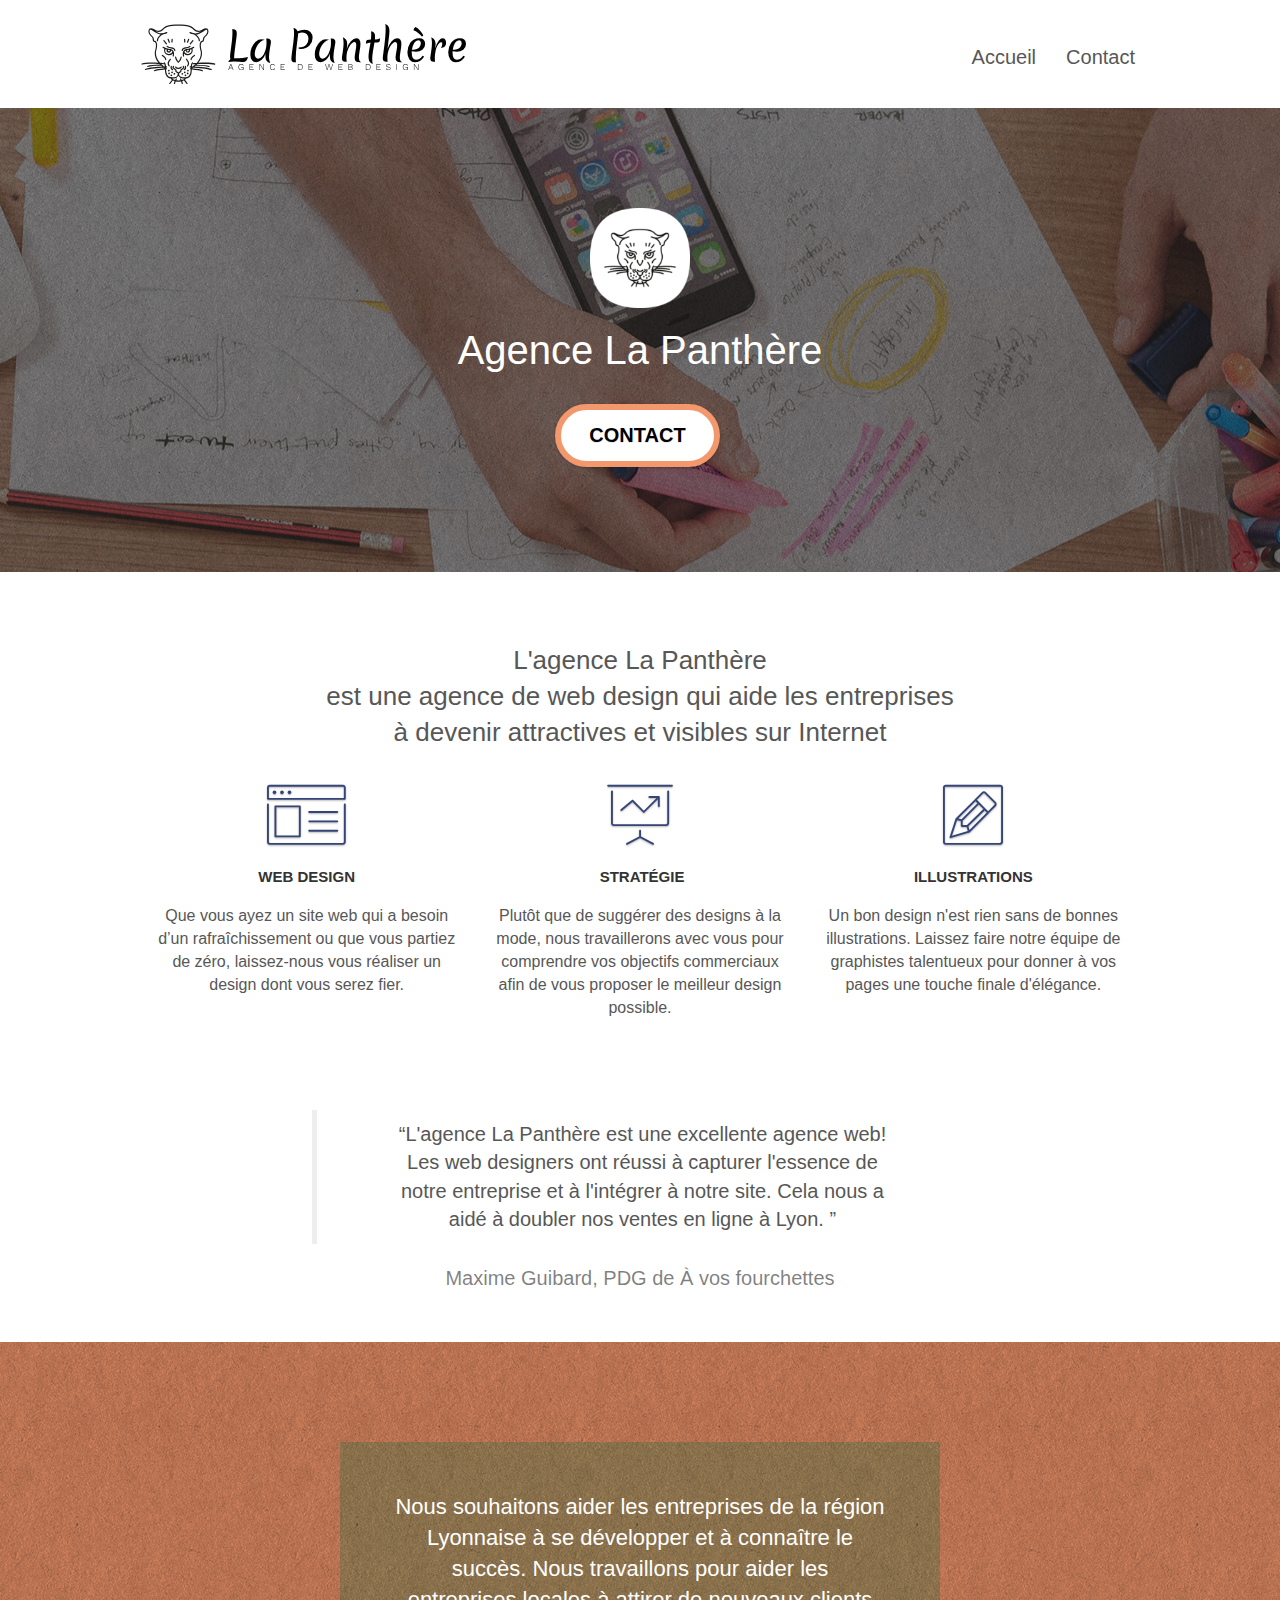
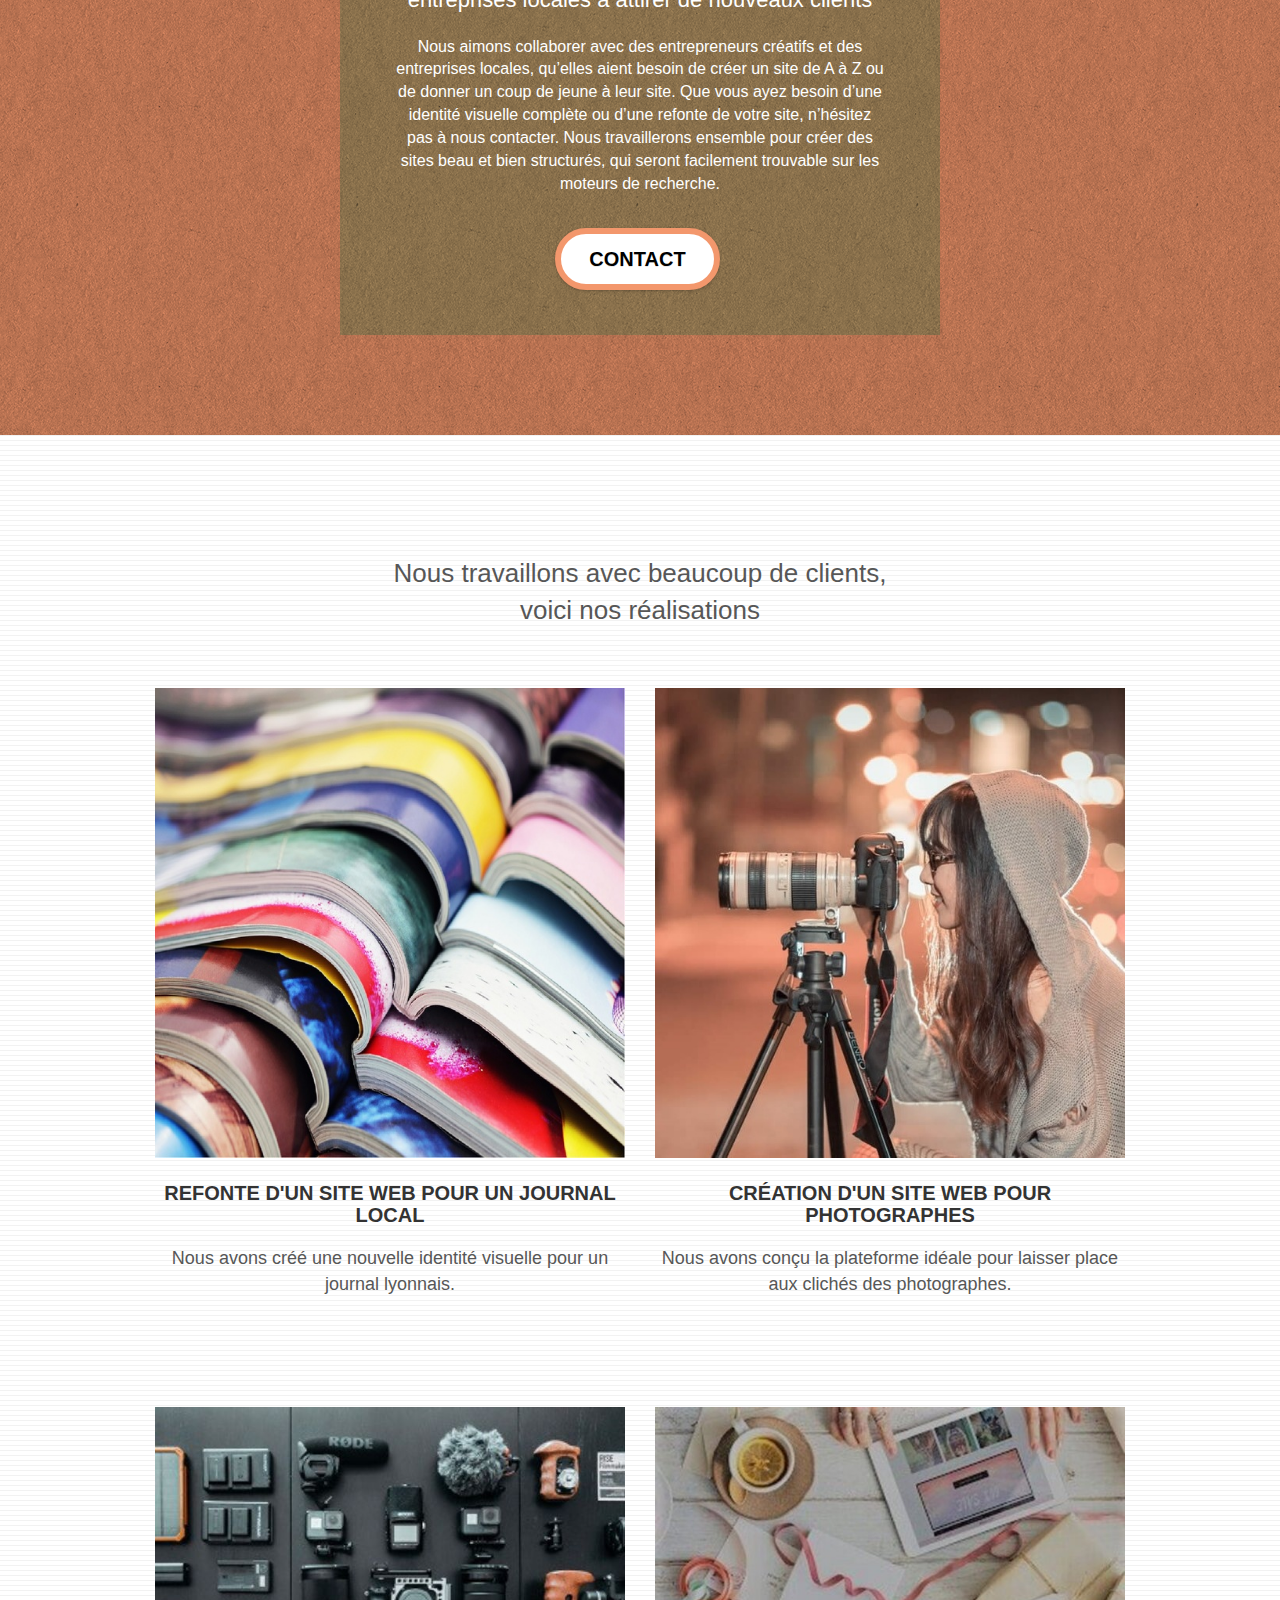
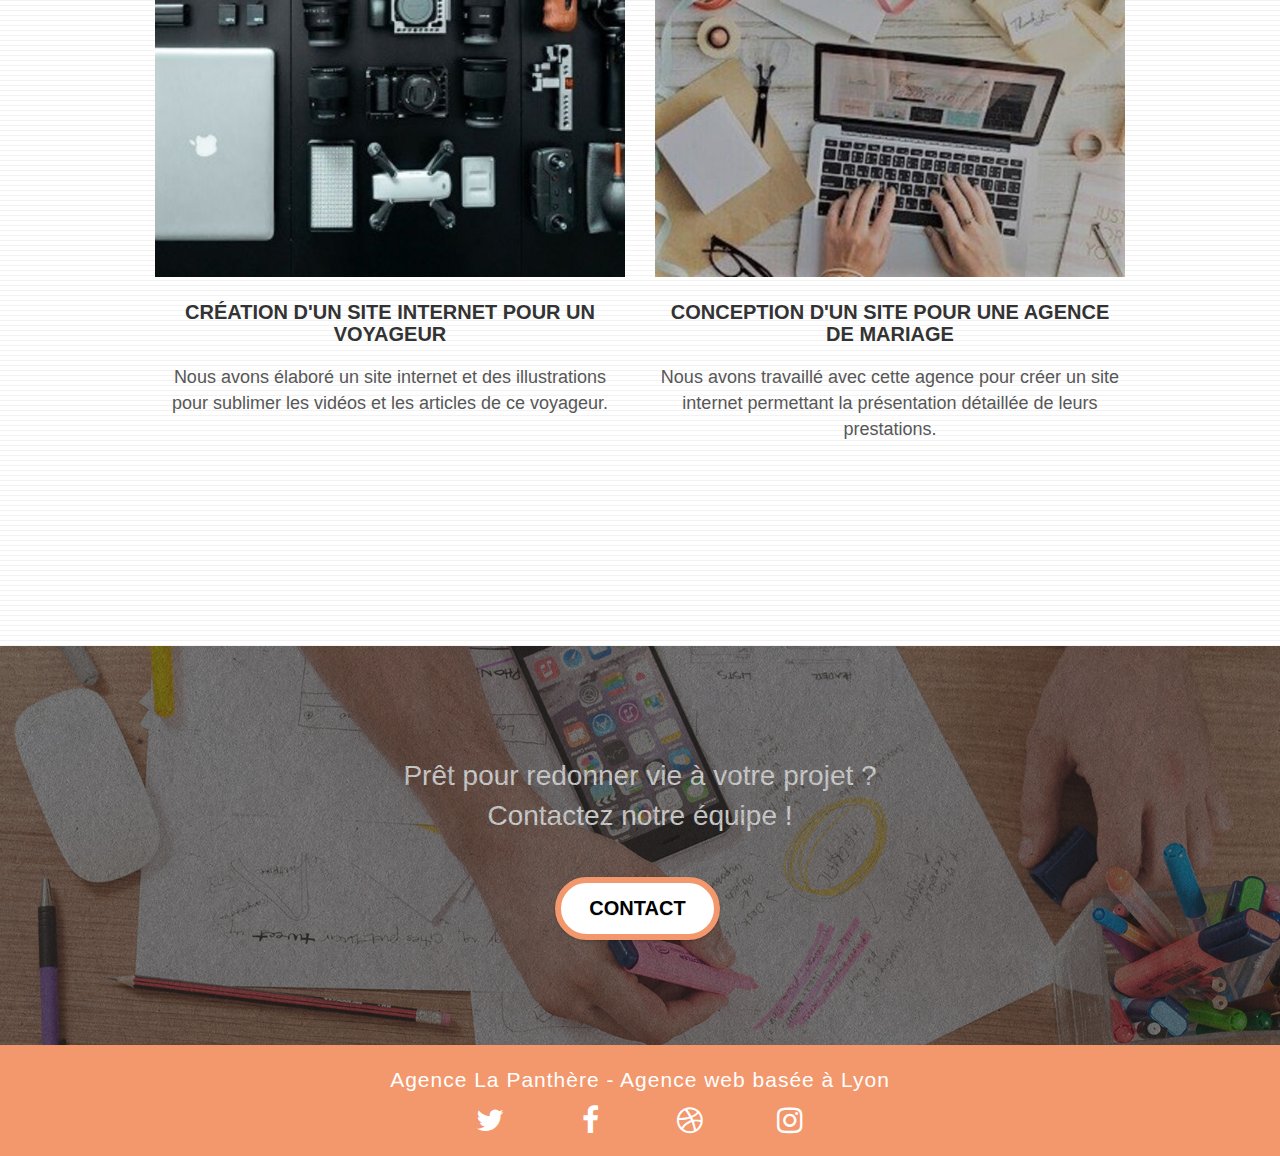
==== index.html @ 36b560c8 "ajout dimensions img" ====
<!doctype html>
<html lang="fr">
<head>
    <meta charset="utf-8">
    <meta name="keywords" content="Agence de web design, Développement web, ERP/CRM, Application, E-comerce, Référencement, Google | La Panthère">
    <meta name="description" content="L'agence La Panthère est une agence de web design qui aide les entreprises à devenir attractives et visibles sur Internet">
    <meta name="viewport" content="width=device-width, initial-scale=1.0, viewport-fit=cover">
    
	<!-- <link rel="canonical" href="https://lapanthere.fr/accueil(index)"> avec indication aux robots de follow-->

	<link rel="shortcut icon" type="image/png" href="favicon.jpg">
	<link rel="stylesheet" type="text/css" href="./css/bootstrap.css">
	<link rel="stylesheet" type="text/css" href="style.css">
	<link rel="stylesheet" type="text/css" href="./css/font-awesome.css">
	<link rel="stylesheet" type="text/css" href="./css/et-line.css">

	<!-- <script src="./js/jquery.touchSwipe.js" defer></script> -->
	<!-- <script src="./js/gmaps.js"></script> -->

	<!-- à quoi sert ce gmaps (à checker si pertinent)-->
	
	<script src="/js/jquery-v2-1-0.min.js" defer></script>
	<script src="/js/bootstrap.min.js" defer></script>
	<script src="/js/blocs.min.js" defer></script>

    <title>La Panthère</title>
<!-- Analytics -->

<!-- Analytics END --> 
</head>

<body>
<!-- Principal conteneur -->
<div class="page-container">

	<!-- bloc-0 -->
	<header class="bloc bgc-white l-bloc" id="bloc-0">
		<div class="container bloc-sm">
			<nav class="navbar row">
				<div class="navbar-header">
					<a class="navbar-brand" href="index.html">
						<img src="img/logo/agence-la-panthere-monochrome.svg" alt="logo agence web design la panthère" height="40">
					</a>
					<button id="nav-toggle" type="button" class="ui-navbar-toggle navbar-toggle" data-toggle="collapse" data-target=".navbar-1">
						<span class="sr-only">Toggle navigation</span>
						<span class="icon-bar"></span>
						<span class="icon-bar"></span>
						<span class="icon-bar"></span>
					</button>
				</div>

				<div class="collapse navbar-collapse navbar-1 special-dropdown-nav">
					<ul class="site-navigation nav navbar-nav">
						<li>
							<a href="index.html">Accueil</a>
						</li>
						<li>
							<a href="Page-contact.html">Contact</a>
						</li>
					</ul>
				</div>
			</nav>
		</div>
	</header>
	<!-- bloc-0 END -->

	<main>
		<article>
			<!-- bloc-1-presentation / SECTION 1-->
			<section class="bloc bgc-dark-slate-blue bg-banniere d-bloc bg-t-edge bloc-bg-texture texture-paper b-parallax" id="bloc-1-hero">
				<div class="container bloc-lg">
					<div class="row tight-width-whitespace">
						<div class="col-sm-12">
							<img src="img/logo/logo-140px.png" class="center-block image-resize-mode" width="100" alt="logo de l'agence web design la panthère">
							<h1 class="text-center hero-bloc-text tc-white ">
								Agence La Panthère
							</h1>
							<div class="text-center">
								<a href="Page-contact.html" class="btn btn-lg btn-clean btn-rd cta-hero btn-atomic-tangerine-variante" id="cta-hero">
								Contact</a>
							</div>
						</div>
					</div>
				</div>
			</section>
			<!-- bloc-1-presentation END -->

			<!-- bloc-2-services / SECTION 2 SERVICES -->
			<section class="bloc bgc-white l-bloc" id="bloc-2-services">
				<div class="container bloc-md">
					<div class="row">
						<div class="col-sm-12 text-center">
							<h2>L'agence <span>La Panthère</span> <br> est une agence de<span> web design</span> qui aide les entreprises <br>à devenir<span> attractives</span> et<span> visibles</span> sur Internet
							</h2>
						</div>
					</div>

					<div class="row voffset-lg med-width-whitespace">
						<div class="col-sm-4">
							<div class="text-center">
								<span class="et-icon-browser sm-shadow icon-dark-slate-blue icons icon-lg"></span>
							</div>
							<h3 class="mg-md text-center">
								Web design
							</h3>
							<p class="text-center ">
								Que vous ayez un site web qui a besoin d&rsquo;un rafraîchissement ou que vous partiez de zéro, laissez-nous vous réaliser un design dont vous serez fier.
							</p>
						</div>

						<div class="col-sm-4">
							<div class="text-center">
								<span class="et-icon-presentation sm-shadow icon-dark-slate-blue icons icon-lg"></span>
							</div>
							<h3 class="mg-md text-center">
								&nbsp;Stratégie
							</h3>
							<p class="text-center ">
								Plutôt que de suggérer des designs à la mode, nous travaillerons avec vous pour comprendre vos objectifs commerciaux afin de vous proposer le meilleur design possible.<br>
							</p>
						</div>

						<div class="col-sm-4">
							<div class="text-center">
								<span class="et-icon-edit sm-shadow icon-dark-slate-blue icons icon-lg"></span>
							</div>
							<h3 class="mg-md text-center">
								Illustrations
							</h3>
							<p class="text-center ">
								Un bon design n'est rien sans de bonnes illustrations. 
								Laissez faire notre équipe de graphistes talentueux pour donner à vos pages 
								une touche finale d'élégance.
							</p>
						</div>
					</div>
				
				<div class="row voffset-lg voffset">
					<figure class="col-xs-12 col-md-8 col-md-offset-2 text-center">
						<blockquote>
							<p>L'agence La Panthère est une excellente agence web! Les web designers ont réussi à capturer l'essence de notre entreprise et à l'intégrer à notre site. Cela nous a aidé à doubler nos ventes en ligne à Lyon.
							</p>
						</blockquote>
						<figcaption>Maxime Guibard, PDG de 
							<cite><span>à</span> vos fourchettes</cite>
						</figcaption>
					</figure>
				</div>

				</div>
			</section>
				<!-- bloc-2-services END -->

				<!-- bloc-3-what-i-do -->
			<section class="bloc tc-white bgc-atomic-tangerine bg-presentation d-bloc bloc-bg-texture texture-paper b-parallax" id="bloc-3-what-i-do">
				
					
					<div class="container bloc-lg">
						<div class="row tight-width-whitespace black-background">
							<div class="col-sm-12">
								<h2 class="mg-md text-center tc-white">
									Nous souhaitons aider les entreprises de la région Lyonnaise à se développer et à connaître le succès. 
									Nous travaillons pour aider les entreprises locales à attirer de nouveaux clients
								</h2>
								<p class="text-center white">
									Nous aimons collaborer avec des entrepreneurs créatifs et des entreprises locales, qu’elles aient besoin de créer un site de A à Z ou de donner un coup de jeune à leur site. Que vous ayez besoin d’une identité visuelle complète ou d’une refonte de votre site, n’hésitez pas à nous contacter. 
									Nous travaillerons ensemble pour créer des sites beau et bien structurés, qui seront facilement trouvable sur les moteurs de recherche.<br>
								</p>
								<div class="text-center">
									<a href="Page-contact.html" class="btn btn-lg btn-clean btn-rd cta-hero btn-atomic-tangerine-variante" id="cta-hero">
										Contact</a>
								</div>
							</div>
						</div>
					</div>


			</section>
				<!-- bloc-3-what-i-do END -->

			<!-- bloc-4-portfolio / SECTION 4 PORTFOLIO -->
			<section class="bloc bgc-white bg-lines-h2-bg bg-repeat l-bloc" id="bloc-4-portfolio">
				<!-- ajouter un titre en hidden sinon section marchera pas -->

				<div class="container bloc-lg">

					<div class="row">
						<div class="col-sm-12 text-center">
							<h2>Nous travaillons avec beaucoup de clients, <br>voici nos réalisations</h2>
						</div>
					</div>

					<div class="row med-width-whitespace portfolio-row">

						<article class="col-sm-6">
							<a href="#" data-lightbox="img/squares/square1-600.jpg" data-gallery-id="gallery-1" data-caption="Refonte d'un site web pour un journal local" data-frame="snapshot-lb">

								<picture>
									<source media="(max-width: 499px)" srcset="img/squares/square1-320.jpg">
									<source media="(max-width: 768px)" srcset="img/squares/square1-600.jpg">
									<source media="(max-width: 992px)" srcset="img/squares/square1-800.jpg">
									<img class="img-responsive portfolio-thumb" alt="image décorative-catalogues" src="img/squares/square1-600.jpg">
								</picture>
								
							</a>

							<h3 class="mg-md text-center">
								Refonte d'un site web pour un journal local
							</h3>

							<p class="text-center">
								Nous avons créé une nouvelle identité visuelle pour un journal lyonnais.
							</p>
						</article>

						<article class="col-sm-6">
							<a href="#" data-lightbox="img/squares/square2-600.jpg" data-gallery-id="gallery-1" data-caption="Création d'un site web pour photographes" data-frame="snapshot-lb">

								<picture>
									<source media="(max-width: 499px)" srcset="img/squares/square2-320.jpg">
									<source media="(max-width: 768px)" srcset="img/squares/square2-600.jpg">
									<source media="(max-width: 992px)" srcset="img/squares/square2-800.jpg">
									<img class="img-responsive portfolio-thumb" alt="image décorative-prise-photo" src="img/squares/square2-600.jpg">
								</picture>
							</a>
							<h3 class="mg-md text-center">
								Création d'un site web pour photographes
							</h3>
							<p class="text-center">
								Nous avons conçu la plateforme idéale pour laisser place aux clichés des photographes.
							</p>
						</article>
					</div>

					<div class="row med-width-whitespace portfolio-row">
						<article class="col-sm-6">
							<a href="#" data-lightbox="img/squares/square3-600.jpg" data-gallery-id="gallery-1" data-caption="Création d'un site internet pour un voyageur" data-frame="snapshot-lb">
								<picture>
									<source media="(max-width: 499px)" srcset="img/squares/square3-320.jpg">
									<source media="(max-width: 768px)" srcset="img/squares/square3-600.jpg">
									<source media="(max-width: 992px)" srcset="img/squares/square3-800.jpg">
									<img class="img-responsive portfolio-thumb" alt="image décorative-materiel photo" src="img/squares/square3-600.jpg">
								</picture>
							</a>

							<h3 class="mg-md text-center">
								Création d'un site internet pour un voyageur
							</h3>
							<p class="text-center">
								Nous avons élaboré un site internet et des illustrations pour sublimer les vidéos et les articles de ce voyageur.
							</p>
						</article>
						
						<article class="col-sm-6">
							<a href="#" data-lightbox="img/squares/square4-600.jpg" data-gallery-id="gallery-1" data-caption="Conception d'un site pour une agence de mariage" data-frame="snapshot-lb">
						
								<picture>
									<source media="(max-width: 499px)" srcset="img/squares/square4-320.jpg">
									<source media="(max-width: 768px)" srcset="img/squares/square4-600.jpg">
									<source media="(max-width: 992px)" srcset="img/squares/square4-800.jpg">
									<img class="img-responsive portfolio-thumb" alt="image décorative-laptop" src="img/squares/square4-600.jpg">
								</picture>
							</a>
							<h3 class="mg-md text-center">
								Conception d'un site pour une agence de mariage
							</h3>
							<p class="text-center">
								Nous avons travaillé avec cette agence pour créer un site internet permettant la présentation détaillée de leurs prestations.
							</p>
						</article>
					</div>

				</div>
			</section>
			<!-- bloc-4-portfolio END -->

			<!-- bloc-5-cta -->
			<section class="bloc bgc-dark-slate-blue bg-banniere d-bloc bloc-bg-texture texture-paper" id="bloc-5-cta">
				<div class="container bloc-lg">
					<div class="row">
						<h2 class="mg-md text-center tc-white">
							Prêt pour redonner vie à votre projet ?<br>
							Contactez notre équipe !
						</h2>
						<div class="col-sm-12 text-center">
							<a href="Page-contact.html" class="btn btn-atomic-tangerine-variante btn-clean btn-rd btn-lg cta-hero">Contact</a>
						</div>
					</div>
				</div>
			</section>
			<!-- bloc-5-cta END -->

			<!-- ScrollToTop Button -->
			<a class="bloc-button btn btn-d scrollToTop" onclick="scrollToTarget('1')"><span class="fa fa-chevron-up"></span></a>
			<!-- ScrollToTop Button END-->
		</article>
	</main>
	<!-- Footer - bloc-8 -->
	
	<!-- <footer class="bloc bgc-atomic-tangerine d-bloc" id="bloc-8"> -->
	<footer class="bloc bgc-atomic-tangerine d-bloc" id="bloc-8">


		<div class="container bloc-sm">
			<div class="row">
				<div class="col-sm-12">
					<p class="text-center white">
						Agence La Panthère - Agence web basée à Lyon<br>
					</p>
					<nav class="row row-no-gutters social">


						<div class="col-sm-3">
							<div class="text-center">
								<a aria-label="lien-twitter" class="social" href="#">
									<span class="fa fa-twitter icon-md"></span>
								</a>
							</div>
						</div>


						<div class="col-sm-3">
							<div class="text-center">
								<a aria-label="lien facebook" class="social" href="#">
									<span class="fa fa-facebook icon-md"></span>
								</a>
							</div>
						</div>


						<div class="col-sm-3">
							<div class="text-center">
								<a aria-label="lien-dribble" class="social" href="#">
									<span class="fa fa-dribbble icon-md"></span>
								</a>
							</div>
						</div>


						<div class="col-sm-3">
							<div class="text-center">
								<a aria-label="lien-instagram" class="social" href="#">
									<span class="fa fa-instagram icon-md"></span>
								</a>
							</div>
						</div>


					</nav>
				</div>
			</div>
		</div>
	</footer>
	<!-- Footer - bloc-8 END -->
</div>
<!-- Principal conteneur END -->
    

</body>
</html>
---- style.css ----
body {
    margin: 0;
    padding: 0;
    background: #FFF;
    overflow-x: hidden;
    -webkit-font-smoothing: antialiased;
    -moz-osx-font-smoothing: grayscale;
}

a,
button {
    transition: all .3s ease-in-out;
    outline: none!important;
}

a:hover {
    text-decoration: none;
    cursor: pointer;
    transform:scale(1.1);
    color: #F3976C !important;
}


#page-loading-blocs-notifaction {
    position: fixed;
    top: 0;
    bottom: 0;
    width: 100%;
    z-index: 100000;
    background: #FFFFFF url("img/pageload-spinner.gif") no-repeat center center;
}

.bloc {
    width: 100%;
    clear: both;
    background: 50% 50% no-repeat;
    padding: 0 50px;
    -webkit-background-size: cover;
    -moz-background-size: cover;
    -o-background-size: cover;
    background-size: cover;
    position: relative;
}

.bloc .container {
    padding-left: 0;
    padding-right: 0;
}

.bloc-lg {
    padding: 100px 50px;
}

.bloc-md {
    padding: 50px;
}

.bloc-sm {
    padding: 20px 50px;
}

.bg-center,
.bg-l-edge,
.bg-r-edge,
.bg-t-edge,
.bg-b-edge,
.bg-tl-edge,
.bg-bl-edge,
.bg-tr-edge,
.bg-br-edge,
.bg-repeat {
    -webkit-background-size: auto!important;
    -moz-background-size: auto!important;
    -o-background-size: auto!important;
    background-size: auto!important;
}

.bg-repeat {
    background: repeat;
}

.bg-t-edge {
    background: top no-repeat;
}

.bloc-bg-texture::before {
    content: "";
    background-size: 2px 2px;
    position: absolute;
    top: 0;
    bottom: 0;
    left: 0;
    right: 0;
}

.texture-paper::before {
    background: url("img/textures/texture-paper.png");
    background-size: 280px 280px;
}

.b-parallax {
    background-attachment: fixed;
}

.d-bloc {
    color: rgba(255, 255, 255, .7);
}

.d-bloc button:hover {
    color: rgba(255, 255, 255, .9);
}

.d-bloc .icon-round,
.d-bloc .icon-square,
.d-bloc .icon-rounded,
.d-bloc .icon-semi-rounded-a,
.d-bloc .icon-semi-rounded-b {
    border-color: rgba(255, 255, 255, .9);
}

.d-bloc .divider-h span {
    border-color: rgba(255, 255, 255, .2);
}

.d-bloc .a-btn,
.d-bloc .navbar a,
.d-bloc .navbar-brand,
.d-bloc a .icon-sm,
.d-bloc a .icon-md,
.d-bloc a .icon-lg,
.d-bloc a .icon-xl,
.d-bloc h1 a,
.d-bloc h2 a,
.d-bloc h3 a,
.d-bloc h4 a,
.d-bloc h5 a,
.d-bloc h6 a,
.d-bloc p a {
    color: rgba(255, 255, 255, 1);
}

.d-bloc .a-btn:hover,
.d-bloc .navbar a:hover,
.d-bloc .navbar-brand:hover,
.d-bloc a:hover .icon-sm,
.d-bloc a:hover .icon-md,
.d-bloc a:hover .icon-lg,
.d-bloc a:hover .icon-xl,
.d-bloc h1 a:hover,
.d-bloc h2 a:hover,
.d-bloc h3 a:hover,
.d-bloc h4 a:hover,
.d-bloc h5 a:hover,
.d-bloc h6 a:hover,
.d-bloc p a:hover {
    color: rgba(255, 255, 255, 1);
}

.d-bloc .navbar-toggle .icon-bar {
    background: rgba(255, 255, 255, 1);
}

.d-bloc .btn-wire,
.d-bloc .btn-wire:hover {
    color: rgba(255, 255, 255, 1);
    border-color: rgba(255, 255, 255, 1);
}

.d-bloc .panel {
    color: rgba(0, 0, 0, .5);
}

.d-bloc .panel button:hover {
    color: rgba(0, 0, 0, .7);
}

.d-bloc .panel icon {
    border-color: rgba(0, 0, 0, .7);
}

.d-bloc .panel .divider-h span {
    border-color: rgba(0, 0, 0, .1);
}

.d-bloc .panel .a-btn {
    color: rgba(0, 0, 0, .6);
}

.d-bloc .panel .a-btn:hover {
    color: rgba(0, 0, 0, 1);
}

.d-bloc .panel .btn-wire,
.d-bloc .panel .btn-wire:hover {
    color: rgba(0, 0, 0, .7);
    border-color: rgba(0, 0, 0, .3);
}

.d-bloc .panel,
.l-bloc {
    color: rgba(0, 0, 0, .5);
}

.d-bloc .panel button:hover,
.l-bloc button:hover {
    color: rgba(0, 0, 0, .7);
}

.l-bloc .icon-round,
.l-bloc .icon-square,
.l-bloc .icon-rounded,
.l-bloc .icon-semi-rounded-a,
.l-bloc .icon-semi-rounded-b {
    border-color: rgba(0, 0, 0, .7);
}

.d-bloc .panel .divider-h span,
.l-bloc .divider-h span {
    border-color: rgba(0, 0, 0, .1);
}

.d-bloc .panel .a-btn,
.l-bloc .a-btn,
.l-bloc .navbar a,
.l-bloc .navbar-brand,
.l-bloc a .icon-sm,
.l-bloc a .icon-md,
.l-bloc a .icon-lg,
.l-bloc a .icon-xl,
.l-bloc h1 a,
.l-bloc h2 a,
.l-bloc h3 a,
.l-bloc h4 a,
.l-bloc h5 a,
.l-bloc h6 a,
.l-bloc p a {
    color: rgba(0, 0, 0, 1);
}

.d-bloc .panel .a-btn:hover,
.l-bloc .a-btn:hover,
.l-bloc .navbar a:hover,
.l-bloc .navbar-brand:hover,
.l-bloc a:hover .icon-sm,
.l-bloc a:hover .icon-md,
.l-bloc a:hover .icon-lg,
.l-bloc a:hover .icon-xl,
.l-bloc h1 a:hover,
.l-bloc h2 a:hover,
.l-bloc h3 a:hover,
.l-bloc h4 a:hover,
.l-bloc h5 a:hover,
.l-bloc h6 a:hover,
.l-bloc p a:hover {
    color: rgba(0, 0, 0, 1);
}

.l-bloc .navbar-toggle .icon-bar {
    color: rgba(0, 0, 0, .6);
}

.d-bloc .panel .btn-wire,
.d-bloc .panel .btn-wire:hover,
.l-bloc .btn-wire,
.l-bloc .btn-wire:hover {
    color: rgba(0, 0, 0, .7);
    border-color: rgba(0, 0, 0, .3);
}

.voffset {
    margin-top: 30px;
}

.voffset-lg {
    margin-top: 80px;
}

.row-no-gutters {
    margin-right: 0;
    margin-left: 0;
}

.row.row-no-gutters > [class^="col-"],
.row.row-no-gutters > [class*=" col-"] {
    padding-right: 0;
    padding-left: 0;
}

#bloc-1-hero h1 {
    font-size: 40px;
}

.navbar {
    margin-bottom: 0;
    z-index: 1;
}

.navbar-brand {
    height: auto;
    padding: 3px 15px;
    font-size: 25px;
    font-weight: normal;
    font-weight: 600;
    line-height: 44px;
}

.navbar-brand img {
    max-height: 200px;
    margin: 0 5px 0 0;
    display: inline;
    height:60px;
}

.navbar-brand img[src$=svg] {
    min-width: 100px;
}

.nav-center .navbar-brand img {
    margin: 0;
}

.navbar .nav {
    padding-top: 2px;
    margin-right: -16px;
    float: right;
    z-index: 1;
}

.nav > li {
    float: left;
    margin-top: 4px;
    font-size: 16px;
}

.navbar-nav .open .dropdown-menu > li > a {
    text-align: inherit;
}

.nav > li a:hover,
.nav > li a:focus {
    background: transparent;
}

.navbar-toggle {
    margin: 10px 10px 0 0;
    border: 0px;
}

.navbar-toggle:hover {
    background: transparent!important;
}

.navbar-toggle .icon-bar {
    background-color: rgba(0, 0, 0, .5);
    width: 26px;
}

.nav-invert .navbar .nav {
    float: left;
}

.nav-invert .navbar-header,
.nav-invert .navbar-brand {
    float: right;
    position: relative;
    z-index: 2;
}

@media (min-width: 768px) {
    .site-navigation {
        position: absolute;
        top: 50%;
        right: 20px;
        transform: translate(0, -50%);
        -webkit-transform: translateY(-50%);
    }
    .nav > li .dropdown-menu a,
    .nav > li .dropdown-menu a:hover {
        color: #484848;
    }
    .nav-invert .site-navigation {
        left: 0;
        right: 0;
    }
    .nav-center {
        text-align: center;
    }
    .nav-center .navbar-header {
        width: 100%;
    }
    .nav-center .navbar-header,
    .nav-center .navbar-brand,
    .nav-center .nav > li {
        float: none;
        display: inline-block;
    }
    .nav-center .site-navigation {
        position: relative;
        width: 100%;
        right: 0;
        margin-right: 0px;
        margin-top: 20px;
    }
    .nav-center.mini-nav .navbar-toggle {
        float: none;
        margin: 10px auto 0;
    }
}

.nav > li > .dropdown a {
    background: none!important;
    display: block;
    padding: 14px 15px;
}

nav .caret {
    margin: 0 5px;
}

.dropdown-menu .dropdown-menu {
    top: -8px;
    left: 100%;
}

.dropdown-menu .dropmenu-flow-right {
    top: 100%;
    left: 0;
    margin-left: -1px;
    border-top-left-radius: 0;
    border-top-right-radius: 0;
}

.dropdown-menu .dropdown span {
    border: 4px solid black;
    border-top-color: transparent;
    border-right-color: transparent;
    border-bottom-color: transparent;
    margin: 6px -5px 0 0!important;
    float: right;
}

.mg-md {
    margin-top: 10px;
    margin-bottom: 20px;
}

.mg-lg {
    margin-top: 10px;
    margin-bottom: 40px;
}

.btn {
    margin: 0 5px 5px 0;
}

.btn.pull-right {
    margin: 0 0 5px 5px;
}

.btn-d,
.btn-d:hover,
.btn-d:focus {
    color: #FFF;
    background: rgba(0, 0, 0, .3);
}

button {
    outline: none!important;
}

.btn-rd {
    border-radius: 40px;
}

.btn-clean {
    border: 1px solid rgba(0, 0, 0, .08);
    border-bottom-color: rgba(0, 0, 0, .1);
    text-shadow: 0 1px 0 rgba(0, 0, 1, .1);
    box-shadow: 0 1px 3px rgba(0, 0, 1, .25), inset 0 1px 0 0 rgba(255, 255, 255, .15);
}

.icon-md {
    font-size: 30px!important;
}

.icon-lg {
    font-size: 60px!important;
}

.sm-shadow {
    text-shadow: 0 1px 2px rgba(0, 0, 0, .3);
}

.panel-sq,
.panel-sq .panel-heading,
.panel-sq .panel-footer {
    border-radius: 0;
}

.panel-rd {
    border-radius: 30px;
}

.panel-rd .panel-heading {
    border-radius: 29px 29px 0 0;
}

.panel-rd .panel-footer {
    border-radius: 0 0 29px 29px;
}

.form-control {
    border-color: rgba(0, 0, 0, .1);
    box-shadow: none;
}

.scrollToTop {
    width: 40px;
    height: 40px;
    position: fixed;
    bottom: 20px;
    right: 20px;
    opacity: 0;
    z-index: 500;
    transition: all .3s ease-in-out;
}

.scrollToTop span {
    margin-top: 6px;
}

.showScrollTop {
    font-size: 14px;
    opacity: 1;
}

a[data-lightbox] {
    position: relative;
    display: block;
    text-align: center;
}

a[data-lightbox]:hover::before {
    content: "+";
    font-family: "HelveticaNeue-Light", "Helvetica Neue Light", "Helvetica Neue", Helvetica, Arial;
    font-size: 32px;
    width: 50px;
    height: 50px;
    margin-left: -25px;
    border-radius: 50%;
    background: rgba(0, 0, 0, .6);
    color: #FFF;
    font-weight: 100;
    z-index: 1;
    position: absolute;
    top: 50%;
    transform: translateY(-50%);
    -webkit-transform: translateY(-50%);
}

a[data-lightbox]:hover img {
    opacity: 0.6;
    -webkit-animation-fill-mode: none;
    animation-fill-mode: none;
}

#lightbox-modal {
    display: flex;
    align-items: center;
}

#lightbox-modal .modal-dialog {
    width: 90%;
    max-width: 900px;
    margin: 0 auto 0;
}

#lightbox-modal .modal-dialog img {
    max-height: 90vh;
    margin: 0 auto;
}

.lightbox-caption {
    padding: 20px;
    color: #FFF;
    background: rgba(0, 0, 0, .5);
    position: absolute;
    left: 15px;
    right: 15px;
    bottom: 5px;
}

.close-lightbox {
    color: #FFF;
    font-size: 30px;
    position: absolute;
    top: 20px;
    right: 20px;
    z-index: 20;
    background: rgba(0, 0, 0, .5);
    border: none;
    line-height: 30px;
    padding: 0 9px 5px;
    opacity: 0.3;
}

.close-lightbox:hover,
.next-lightbox:hover,
.prev-lightbox:hover {
    opacity: 1.0;
    color: #FFF;
}

.next-lightbox,
.prev-lightbox {
    font-size: 20px;
    color: rgba(255, 255, 255, .9);
    background: rgba(0, 0, 0, .5);
    transition: all .3s ease-in-out;
    position: absolute;
    top: 45%;
    z-index: 1;
    opacity: 0.4;
}

.next-lightbox {
    padding: 6px 8px 1px 13px;
    right: 25px;
}

.prev-lightbox {
    padding: 6px 13px 1px 10px;
    left: 25px;
}

.snapshot-lb .modal-body {
    padding-bottom: 45px;
}

.snapshot-lb .lightbox-caption {
    padding: 0;
    color: rgba(0, 0, 0, .5);
    background: none;
}

h1,
h2,
h3,
h4,
h5,
h6,
p,
label,
.btn,
a {
    font-family: "helvetica";
    font-weight: 400;
    color: #575757!important;
}

.container {
    max-width: 1000px;
}

.hero-bloc-text {
    font-size: 38px;
}

.hero-bloc-text-sub {
    font-size: 36px;
}

.statement-bloc-text {
    line-height: 26px;
    font-style: italic;
    font-size: 20px;
    text-align: center;
    font-weight: lighter;
    max-width: 520px;
    margin: auto auto auto auto;
}

p {
    font-size: 16px;
}

.tight-width-whitespace {
    max-width: 600px;
    margin: auto auto auto auto;
}

.h1 {
    font-size: 20px;
    font-family: "Open Sans";
}

.cta-hero {
    margin-top: 22px;
    color: #FFFFFF!important;
    text-transform: uppercase;
    padding: 12px 28px 12px 28px;
    font-size: 20px;
    font-weight: 700;
}

.social {
    max-width: 400px;
    margin: auto auto auto auto;
}

h2 {
    font-size: 26px;
    line-height: 1.4em;
}

h3 {
    font-size: 15px;
    text-transform: uppercase;
    font-weight: 700;
    color: #333333!important;
}

.med-width-whitespace {
    max-width: 1100px;
    margin: auto auto auto auto;
    box-shadow: 0px 0px 0px #000000;
}

h1 {
    color: #333333!important;
}

h4 {
    color: #333333!important;
}

.icons {
    margin-bottom: 14px;
    margin-top: 24px;
}

.white {
    color: #FFFFFF!important;
}

.portfolio-thumb {
    margin-bottom: 24px;
}

.portfolio-row {
    margin-bottom: 44px;
    margin-top: 50px;
}

.avatar {
    box-shadow: 0px 4px 9px rgba(0, 0, 0, 0.3);
}

.black-background {
    background-color: rgba(165, 147, 99, 0.8); 
    padding: 40px 40px 40px 40px;
}

.bold-link {
    font-weight: 900;
    text-decoration: underline!important;
}

.bgc-white {
    background-color: #FFFFFF;
}

.bgc-dark-slate-blue {
    background-color: #364577;
}

.bgc-atomic-tangerine {
    background-color: #F3976C;
}

.tc-white {
    color: white!important;
}

/* BOUTON INITIAL */
.btn-atomic-tangerine {
    background: #F3976C;
    color: #FFFFFF!important;
}

.btn-atomic-tangerine:hover {
    background: #c27956!important;
    color: #FFFFFF!important;
}

/* BOUTON VARIANTE PROPOSEE - DEBUT*/
.btn-atomic-tangerine-variante {
    color: black!important;
    background:white;
    border: 6px solid #F3976C;
}

.btn-atomic-tangerine-variante:hover {
    background: #c27956!important;
    color: #FFFFFF!important;
}
/* BOUTON VARIANTE PROPOSEE - FIN */


.ltc-white {
    color: #FFFFFF!important;
}

.ltc-white:hover {
    color: #cccccc!important;
}

.ltc-atomic-tangerine {
    color: #F3976C!important;
}

.ltc-atomic-tangerine:hover {
    color: #c27956!important;
}

.icon-dark-slate-blue {
    color: #364577!important;
    border-color: #364577!important;
}

.bg-dots-bg {
    background-image: url("img/textures/dots-bg.png");
}

.bg-lines-h2-bg {
    background-image: url("img/textures/lines-h2-bg.png");
}

.bg-banniere {
    background-image: url("img/hero/hero-1600.jpg");
    
}

.bg-presentation {
    background-image: url("img/banners/banner-800.jpg");
}



@media (max-width: 1024px) {
    .bloc {
        padding-left: 20px;
        padding-right: 20px;
    }
    .bloc.full-width-bloc,
    .bloc-tile-2.full-width-bloc .container,
    .bloc-tile-3.full-width-bloc .container,
    .bloc-tile-4.full-width-bloc .container {
        padding-left: 0;
        padding-right: 0;
    }
}

@media (max-width: 992px) and (min-width: 768px) {
    .navbar .nav {
        max-width: 80%
    }
    .nav-center.navbar .nav {
        max-width: 100%
    }
}

@media only screen and (min-device-width: 768px) and (max-device-width: 1024px) and (orientation: landscape) {
    .b-parallax {
        background-attachment: scroll;
    }
}

@media only screen and (min-device-width: 1024px) and (max-device-width: 1366px) and (-webkit-min-device-pixel-ratio: 1.5) {
    .b-parallax {
        background-attachment: scroll;
    }
}

@media (max-width: 991px) {
    .container {
        width: 100%;
    }
    .b-parallax {
        background-attachment: scroll;
    }
    .page-container,
    #hero-bloc {
        overflow-x: hidden;
        position: relative;
    }
    .bloc {
        padding-left: constant(safe-area-inset-left);
        padding-right: constant(safe-area-inset-right);
    }
    .bloc-group,
    .bloc-group .bloc {
        display: block;
        width: 100%;
    }
    .bloc-fill-screen .fill-bloc-top-edge,
    .bloc-fill-screen .fill-bloc-bottom-edge {
        padding: 0 20px;
        padding-left: constant(safe-area-inset-left);
        padding-right: constant(safe-area-inset-right);
    }
}

@media (max-width: 767px) {
    .page-container {
        overflow-x: hidden;
        position: relative;
    }
    h1,
    h2,
    h3,
    h4,
    h5,
    h6,
    p,
    #disqus_thread {
        padding-left: 10px!important;
        padding-right: 10px!important;
    }
    .b-parallax {
        background-attachment: scroll;
    }
    .navbar .nav {
        padding-top: 0;
        border-top: 1px solid rgba(0, 0, 0, .2);
        float: none!important;
    }
    .navbar.row {
        margin-left: 0;
        margin-right: 0;
    }
    .site-navigation {
        position: inherit;
        transform: none;
        -webkit-transform: none;
        -ms-transform: none;
    }
    .nav > li {
        margin-top: 0;
        border-bottom: 1px solid rgba(0, 0, 0, .1);
        background: rgba(0, 0, 0, .05);
        text-align: left;
        padding-left: 15px;
        width: 100%;
    }
    .nav > li:hover {
        background: rgba(0, 0, 0, .08);
    }
    .dropdown .dropdown a .caret {
        float: none;
        margin: 5px 0 0 10px!important;
        border: 4px solid black;
        border-bottom-color: transparent;
        border-right-color: transparent;
        border-left-color: transparent;
    }
    #hero-bloc .navbar .nav {
        background: rgba(0, 0, 0, .8);
    }
    #hero-bloc .navbar .nav a {
        color: rgba(255, 255, 255, .6);
    }
    .hero {
        padding: 50px 0;
    }
    .hero-nav {
        left: -1px;
        right: -1px;
    }
    .navbar-collapse {
        padding: 0;
        overflow-x: hidden;
        -webkit-box-shadow: none;
        box-shadow: none;
    }
    .navbar-brand img {
        max-height: 40px;
        width: auto;
    }
    .nav-invert .navbar-header {
        float: none;
        width: 100%;
    }
    .nav-invert .navbar-toggle {
        float: left;
        margin-left: 10px;
    }
    .bloc {
        padding-left: 0;
        padding-right: 0;
    }
    .bloc-xxl,
    .bloc-xl,
    .bloc-lg {
        padding: 40px 0;
    }
    .bloc-sm,
    .bloc-md {
        padding-left: 0;
        padding-right: 0;
    }
    .bloc-tile-2 .container,
    .bloc-tile-3 .container,
    .bloc-tile-4 .container,
    .bloc-fill-screen .fill-bloc-top-edge,
    .bloc-fill-screen .fill-bloc-bottom-edge {
        padding-left: 0;
        padding-right: 0;
    }
    .a-block {
        padding: 0 10px;
    }
    .btn-dwn {
        display: none;
    }
    .voffset {
        margin-top: 5px;
    }
    .voffset-md {
        margin-top: 20px;
    }
    .voffset-lg {
        margin-top: 30px;
    }
    form {
        padding: 5px;
    }
    .close-lightbox {
        display: inline-block;
    }
    .blocsapp-device-iphone5 {
        background-size: 216px 425px;
        padding-top: 60px;
        width: 216px;
        height: 425px;
    }
    .blocsapp-device-iphone5 img {
        width: 180px;
        height: 320px;
    }
}

@media (max-width: 400px) {
    .bloc {
        padding-left: 6px;
        padding-right: 6px;
    }
}

@media (max-width: 767px) {
    .bloc-mob-center-text {
        text-align: center;
    }
}

/* MINE*/

figure p{
    font-size:20px !important;
}

blockquote p::before{
    content: '\201C';
}
blockquote p::after{
    content: '\201D';
}

cite {
    font-style: normal;
}
cite span{
    text-transform: capitalize;
}

i .fa-regular{
    font-weight: 400;
}
figcaption{
    font-size:20px;
}


#bloc-2-services .text-center p{
    font-size: 22px;
    padding:0 10%;
}

#bloc-2-services .text-center strong{
    font-size: 20px;
    padding:0 10%;
}

#bloc-3-what-i-do h2{
    font-size:22px;
}

#bloc-3-what-i-do p{
    font-size:16px;
}


#bloc-4-portfolio .portfolio-row h3{
    font-size: 20px;
}

#bloc-4-portfolio .portfolio-row p{
    font-size: 18px;
    padding-bottom:50px;
}

#bloc-4-portfolio .portfolio-row a:hover{
    transform:scale(1);
}


.scrollToTop span{
    color: white !important;
}

#bloc-5-cta h2{
    font-size: 28px;
}

#bloc-8 p{
    font-size: 21px;
    letter-spacing: 1px;
}

/* #bloc-6 .bg-banniere-var{
    background-image: url("img/hero/hero-1025-464.jpg");
} */

@media only screen and (min-device-width: 1024px) and (max-device-width: 1366px) and (-webkit-min-device-pixel-ratio: 1.5) {
    .bg-banniere{

        background-image: url("img/hero/hero-1600.jpg");
    }
}

/* @media (max-width: 1024px) {
    .bg-banniere{

        background-image: url("img/hero/hero-768-454.jpg");
    }
} */

@media only screen and (min-device-width: 768px) and (max-device-width: 1024px) and (orientation: landscape) {
    .bg-banniere{
        background-image: url("img/hero/hero-1025-464.jpg");
    }
}



@media (max-width: 767px) {
    .bg-banniere{
   
        background-image: url("img/hero/hero-Billboard-970.jpg");
    }
}

@media (max-width: 425px) {
    .bg-banniere{
        background-image: url("img/hero/hero-Billboard-970.jpg");
      
    }
}
@media (max-width: 375px) {
    .bg-banniere{
        background-image: url("img/hero/hero-Billboard-970.jpg");
    
    }
}
@media (max-width: 320px) {
    .bg-banniere{
        background-image: url("img/hero/hero-425-333.jpg");
      
    }
}
---- css/et-line.css ----
@font-face {
    font-family: et-line;
    src: url(../fonts/et-line.eot);
    src: url(../fonts/et-line.eot?#iefix) format('embedded-opentype'), url(../fonts/et-line.woff) format('woff'), url(../fonts/et-line.ttf) format('truetype'), url(../fonts/et-line.svg#et-line) format('svg');
    font-weight: 400;
    font-style: normal
}

.et-icon-adjustments,
.et-icon-alarmclock,
.et-icon-anchor,
.et-icon-aperture,
.et-icon-attachment,
.et-icon-bargraph,
.et-icon-basket,
.et-icon-beaker,
.et-icon-bike,
.et-icon-book-open,
.et-icon-briefcase,
.et-icon-browser,
.et-icon-calendar,
.et-icon-camera,
.et-icon-caution,
.et-icon-chat,
.et-icon-circle-compass,
.et-icon-clipboard,
.et-icon-clock,
.et-icon-cloud,
.et-icon-compass,
.et-icon-desktop,
.et-icon-dial,
.et-icon-document,
.et-icon-documents,
.et-icon-download,
.et-icon-dribbble,
.et-icon-edit,
.et-icon-envelope,
.et-icon-expand,
.et-icon-facebook,
.et-icon-flag,
.et-icon-focus,
.et-icon-gears,
.et-icon-genius,
.et-icon-gift,
.et-icon-global,
.et-icon-globe,
.et-icon-googleplus,
.et-icon-grid,
.et-icon-happy,
.et-icon-hazardous,
.et-icon-heart,
.et-icon-hotairballoon,
.et-icon-hourglass,
.et-icon-key,
.et-icon-laptop,
.et-icon-layers,
.et-icon-lifesaver,
.et-icon-lightbulb,
.et-icon-linegraph,
.et-icon-linkedin,
.et-icon-lock,
.et-icon-magnifying-glass,
.et-icon-map,
.et-icon-map-pin,
.et-icon-megaphone,
.et-icon-mic,
.et-icon-mobile,
.et-icon-newspaper,
.et-icon-notebook,
.et-icon-paintbrush,
.et-icon-paperclip,
.et-icon-pencil,
.et-icon-phone,
.et-icon-picture,
.et-icon-pictures,
.et-icon-piechart,
.et-icon-presentation,
.et-icon-pricetags,
.et-icon-printer,
.et-icon-profile-female,
.et-icon-profile-male,
.et-icon-puzzle,
.et-icon-quote,
.et-icon-recycle,
.et-icon-refresh,
.et-icon-ribbon,
.et-icon-rss,
.et-icon-sad,
.et-icon-scissors,
.et-icon-scope,
.et-icon-search,
.et-icon-shield,
.et-icon-speedometer,
.et-icon-strategy,
.et-icon-streetsign,
.et-icon-tablet,
.et-icon-target,
.et-icon-telescope,
.et-icon-toolbox,
.et-icon-tools,
.et-icon-tools-2,
.et-icon-trophy,
.et-icon-tumblr,
.et-icon-twitter,
.et-icon-upload,
.et-icon-video,
.et-icon-wallet,
.et-icon-wine {
    font-family: et-line;
    speak: none;
    font-style: normal;
    font-weight: 400;
    font-variant: normal;
    text-transform: none;
    line-height: 1;
    -webkit-font-smoothing: antialiased;
    -moz-osx-font-smoothing: grayscale;
    display: inline-block
}

.et-icon-mobile:before {
    content: "\e000"
}

.et-icon-laptop:before {
    content: "\e001"
}

.et-icon-desktop:before {
    content: "\e002"
}

.et-icon-tablet:before {
    content: "\e003"
}

.et-icon-phone:before {
    content: "\e004"
}

.et-icon-document:before {
    content: "\e005"
}

.et-icon-documents:before {
    content: "\e006"
}

.et-icon-search:before {
    content: "\e007"
}

.et-icon-clipboard:before {
    content: "\e008"
}

.et-icon-newspaper:before {
    content: "\e009"
}

.et-icon-notebook:before {
    content: "\e00a"
}

.et-icon-book-open:before {
    content: "\e00b"
}

.et-icon-browser:before {
    content: "\e00c"
}

.et-icon-calendar:before {
    content: "\e00d"
}

.et-icon-presentation:before {
    content: "\e00e"
}

.et-icon-picture:before {
    content: "\e00f"
}

.et-icon-pictures:before {
    content: "\e010"
}

.et-icon-video:before {
    content: "\e011"
}

.et-icon-camera:before {
    content: "\e012"
}

.et-icon-printer:before {
    content: "\e013"
}

.et-icon-toolbox:before {
    content: "\e014"
}

.et-icon-briefcase:before {
    content: "\e015"
}

.et-icon-wallet:before {
    content: "\e016"
}

.et-icon-gift:before {
    content: "\e017"
}

.et-icon-bargraph:before {
    content: "\e018"
}

.et-icon-grid:before {
    content: "\e019"
}

.et-icon-expand:before {
    content: "\e01a"
}

.et-icon-focus:before {
    content: "\e01b"
}

.et-icon-edit:before {
    content: "\e01c"
}

.et-icon-adjustments:before {
    content: "\e01d"
}

.et-icon-ribbon:before {
    content: "\e01e"
}

.et-icon-hourglass:before {
    content: "\e01f"
}

.et-icon-lock:before {
    content: "\e020"
}

.et-icon-megaphone:before {
    content: "\e021"
}

.et-icon-shield:before {
    content: "\e022"
}

.et-icon-trophy:before {
    content: "\e023"
}

.et-icon-flag:before {
    content: "\e024"
}

.et-icon-map:before {
    content: "\e025"
}

.et-icon-puzzle:before {
    content: "\e026"
}

.et-icon-basket:before {
    content: "\e027"
}

.et-icon-envelope:before {
    content: "\e028"
}

.et-icon-streetsign:before {
    content: "\e029"
}

.et-icon-telescope:before {
    content: "\e02a"
}

.et-icon-gears:before {
    content: "\e02b"
}

.et-icon-key:before {
    content: "\e02c"
}

.et-icon-paperclip:before {
    content: "\e02d"
}

.et-icon-attachment:before {
    content: "\e02e"
}

.et-icon-pricetags:before {
    content: "\e02f"
}

.et-icon-lightbulb:before {
    content: "\e030"
}

.et-icon-layers:before {
    content: "\e031"
}

.et-icon-pencil:before {
    content: "\e032"
}

.et-icon-tools:before {
    content: "\e033"
}

.et-icon-tools-2:before {
    content: "\e034"
}

.et-icon-scissors:before {
    content: "\e035"
}

.et-icon-paintbrush:before {
    content: "\e036"
}

.et-icon-magnifying-glass:before {
    content: "\e037"
}

.et-icon-circle-compass:before {
    content: "\e038"
}

.et-icon-linegraph:before {
    content: "\e039"
}

.et-icon-mic:before {
    content: "\e03a"
}

.et-icon-strategy:before {
    content: "\e03b"
}

.et-icon-beaker:before {
    content: "\e03c"
}

.et-icon-caution:before {
    content: "\e03d"
}

.et-icon-recycle:before {
    content: "\e03e"
}

.et-icon-anchor:before {
    content: "\e03f"
}

.et-icon-profile-male:before {
    content: "\e040"
}

.et-icon-profile-female:before {
    content: "\e041"
}

.et-icon-bike:before {
    content: "\e042"
}

.et-icon-wine:before {
    content: "\e043"
}

.et-icon-hotairballoon:before {
    content: "\e044"
}

.et-icon-globe:before {
    content: "\e045"
}

.et-icon-genius:before {
    content: "\e046"
}

.et-icon-map-pin:before {
    content: "\e047"
}

.et-icon-dial:before {
    content: "\e048"
}

.et-icon-chat:before {
    content: "\e049"
}

.et-icon-heart:before {
    content: "\e04a"
}

.et-icon-cloud:before {
    content: "\e04b"
}

.et-icon-upload:before {
    content: "\e04c"
}

.et-icon-download:before {
    content: "\e04d"
}

.et-icon-target:before {
    content: "\e04e"
}

.et-icon-hazardous:before {
    content: "\e04f"
}

.et-icon-piechart:before {
    content: "\e050"
}

.et-icon-speedometer:before {
    content: "\e051"
}

.et-icon-global:before {
    content: "\e052"
}

.et-icon-compass:before {
    content: "\e053"
}

.et-icon-lifesaver:before {
    content: "\e054"
}

.et-icon-clock:before {
    content: "\e055"
}

.et-icon-aperture:before {
    content: "\e056"
}

.et-icon-quote:before {
    content: "\e057"
}

.et-icon-scope:before {
    content: "\e058"
}

.et-icon-alarmclock:before {
    content: "\e059"
}

.et-icon-refresh:before {
    content: "\e05a"
}

.et-icon-happy:before {
    content: "\e05b"
}

.et-icon-sad:before {
    content: "\e05c"
}

.et-icon-facebook:before {
    content: "\e05d"
}

.et-icon-twitter:before {
    content: "\e05e"
}

.et-icon-googleplus:before {
    content: "\e05f"
}

.et-icon-rss:before {
    content: "\e060"
}

.et-icon-tumblr:before {
    content: "\e061"
}

.et-icon-linkedin:before {
    content: "\e062"
}

.et-icon-dribbble:before {
    content: "\e063"
}
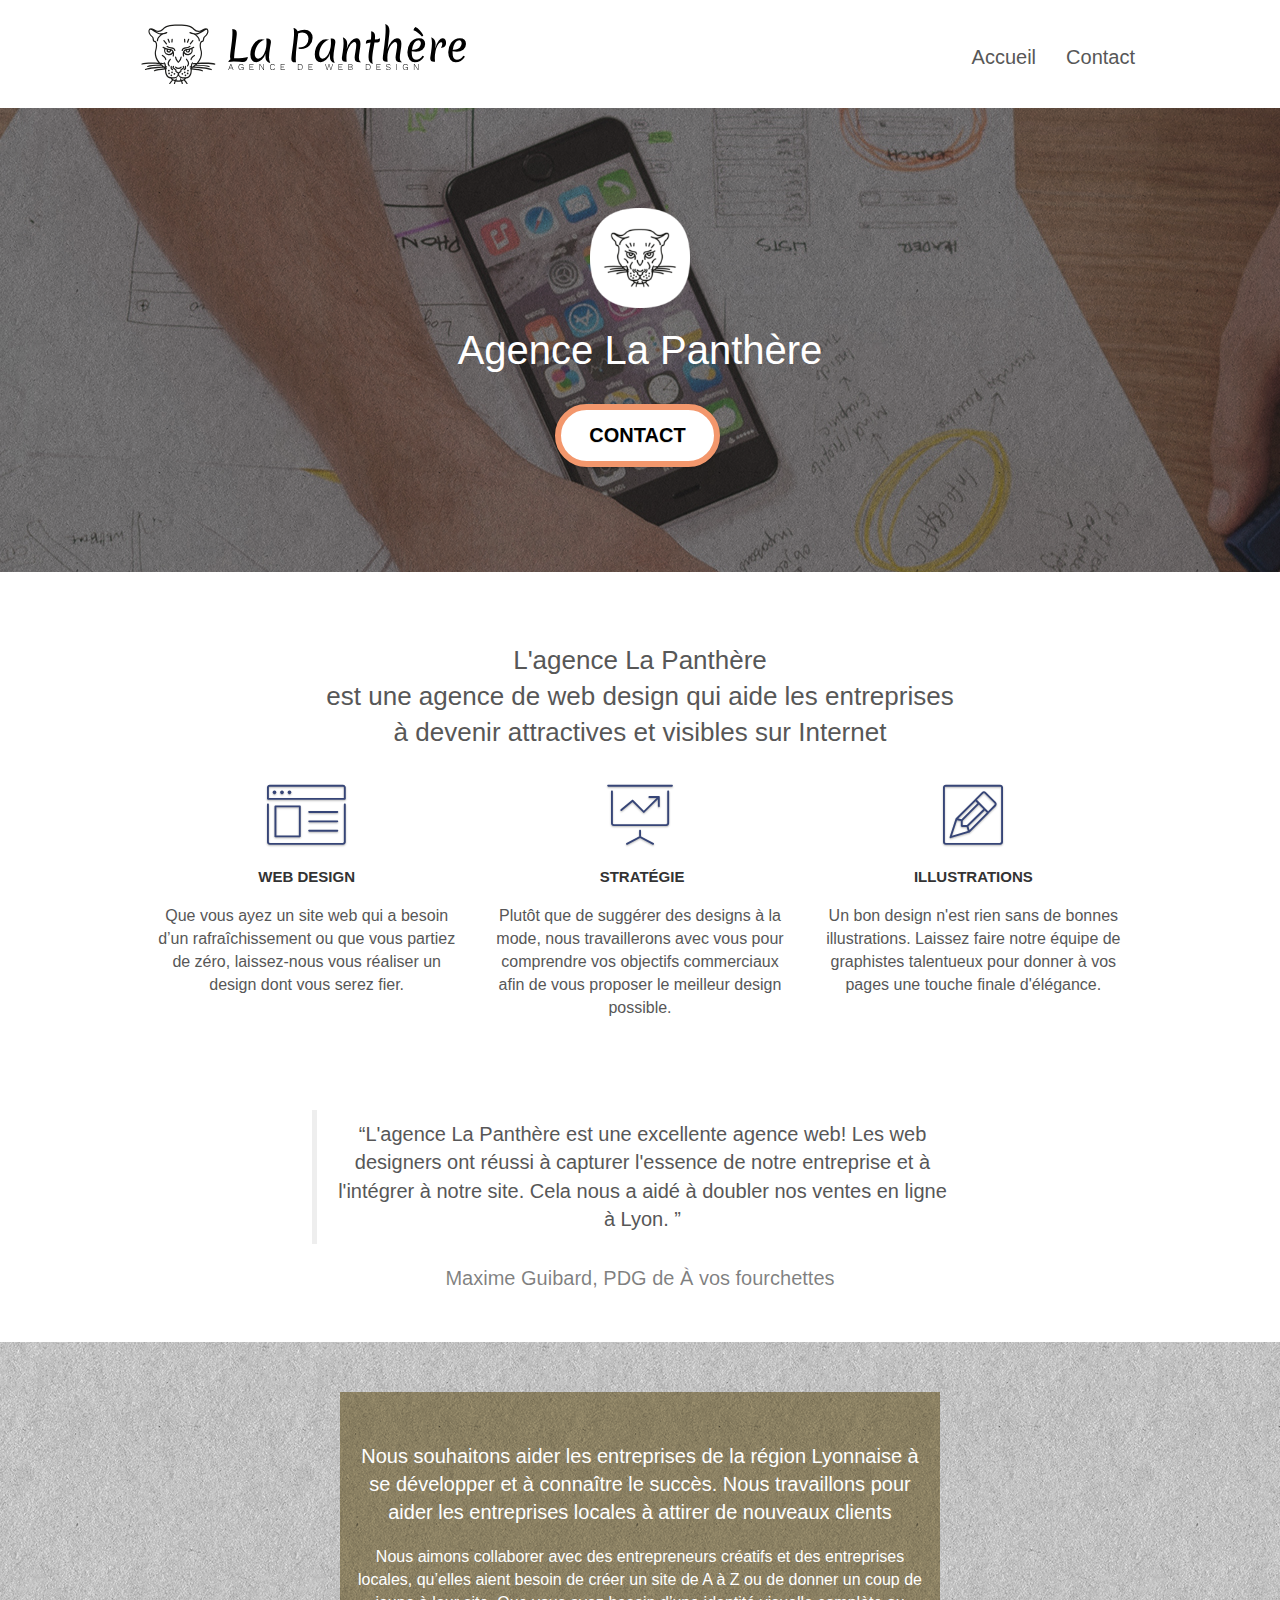
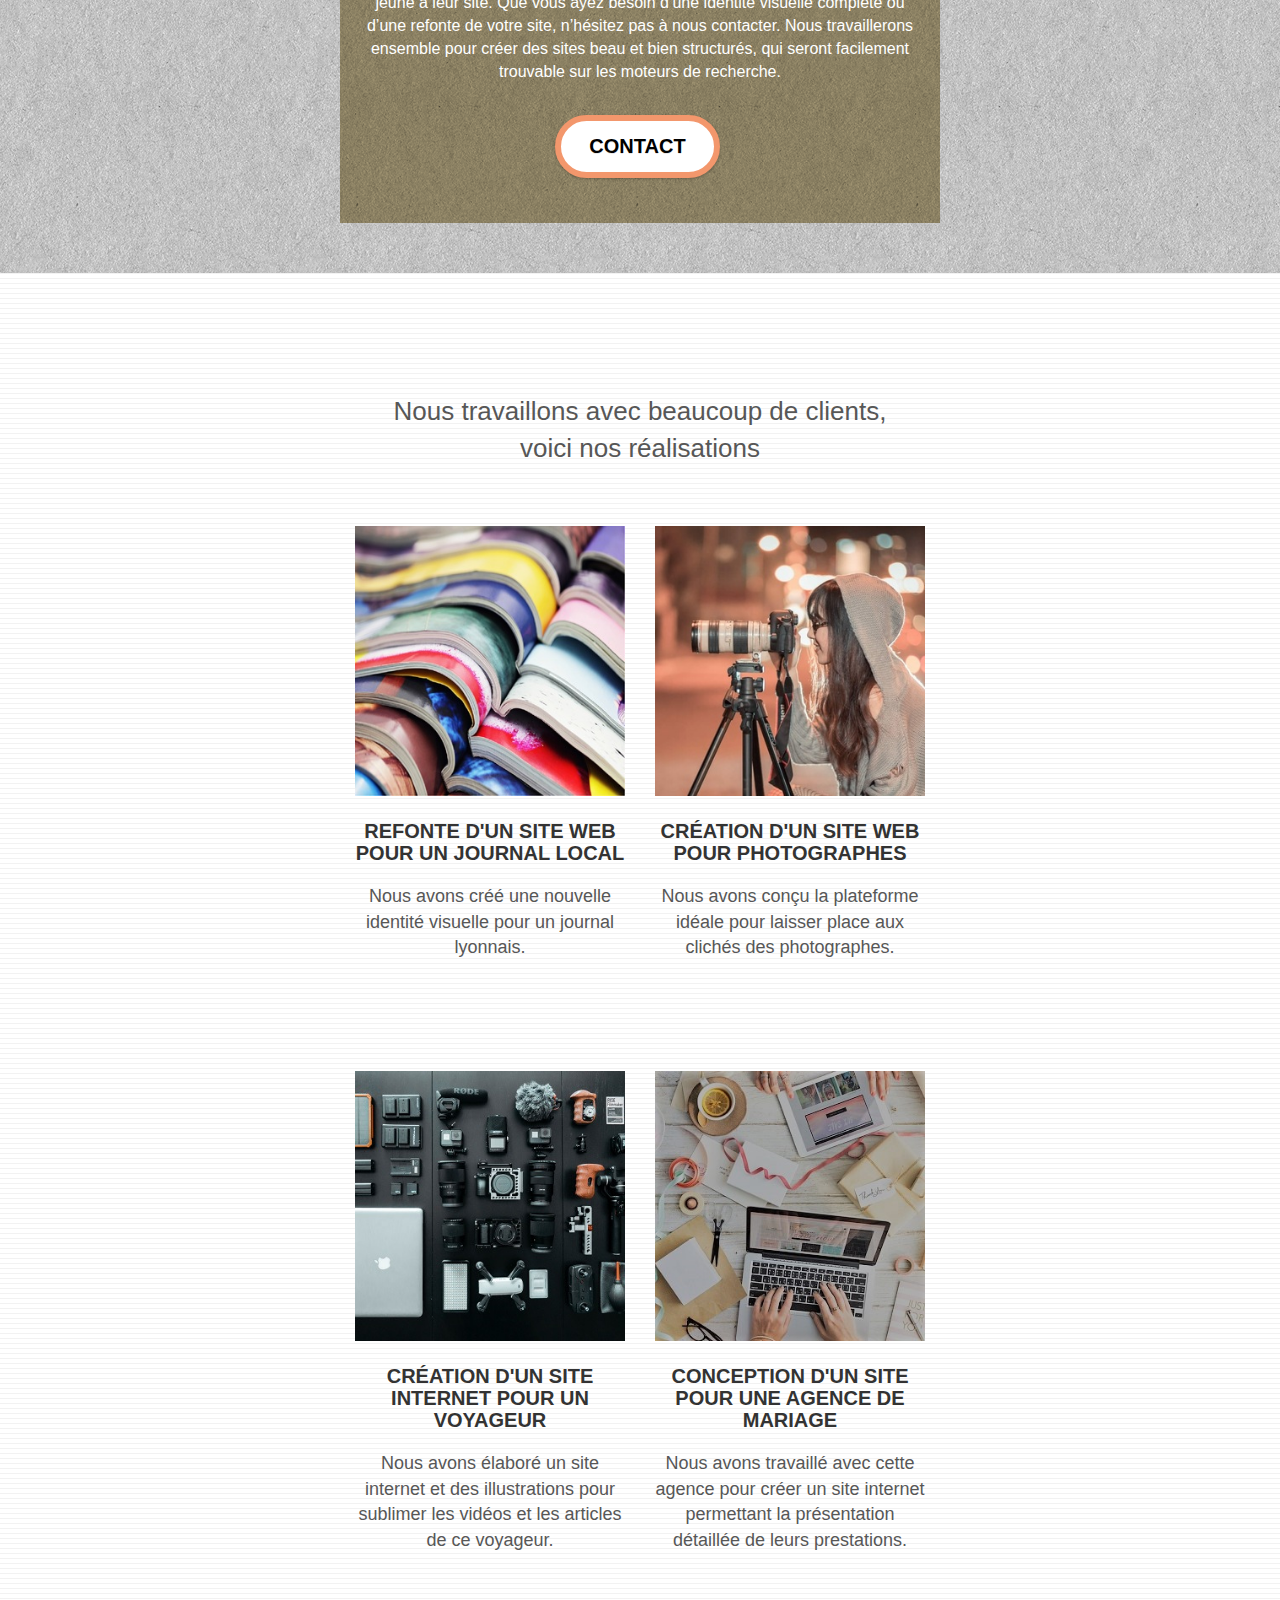
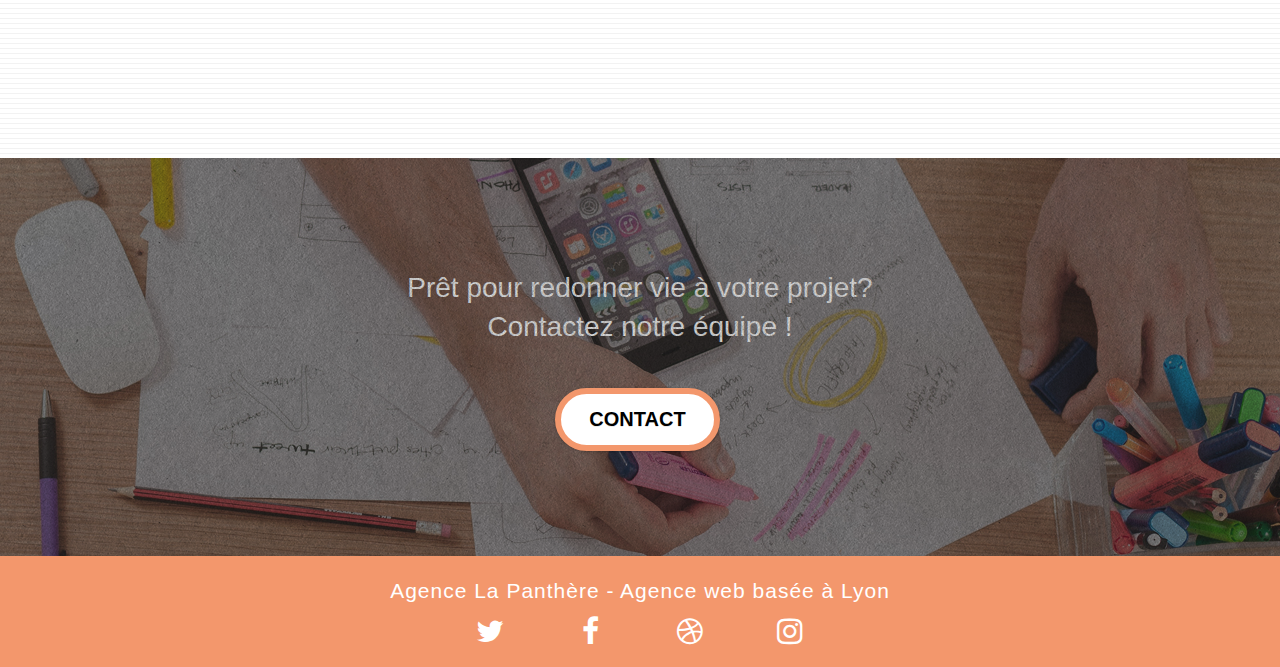
==== commit 8aa5a25f: "html V2" ====
--- a/index.html
+++ b/index.html
@@ -7,23 +7,19 @@
     <meta name="viewport" content="width=device-width, initial-scale=1.0, viewport-fit=cover">
     
 	<!-- <link rel="canonical" href="https://lapanthere.fr/accueil(index)"> avec indication aux robots de follow-->
-
 	<link rel="shortcut icon" type="image/png" href="favicon.jpg">
-	<link rel="stylesheet" type="text/css" href="./css/bootstrap.css">
-	<link rel="stylesheet" type="text/css" href="style.css">
-	<link rel="stylesheet" type="text/css" href="./css/font-awesome.css">
-	<link rel="stylesheet" type="text/css" href="./css/et-line.css">
-
-	<!-- <script src="./js/jquery.touchSwipe.js" defer></script> -->
-	<!-- <script src="./js/gmaps.js"></script> -->
-
-	<!-- à quoi sert ce gmaps (à checker si pertinent)-->
-	
+	<link rel="stylesheet" type="text/css" href="./css/bootstrap.min.css">
+	<link rel="stylesheet" type="text/css" href="style.min.css">
+	<link rel="stylesheet" type="text/css" href="./css/font-awesome.min.css">
+	<link rel="stylesheet" type="text/css" href="./css/et-line.min.css">
+
+	<script src="./js/jquery.touchSwipe.js" defer></script>
+	<!-- <script src="./js/gmaps.js"></script> NE SERT A RIEN -->
 	<script src="/js/jquery-v2-1-0.min.js" defer></script>
 	<script src="/js/bootstrap.min.js" defer></script>
 	<script src="/js/blocs.min.js" defer></script>
-
-    <title>La Panthère</title>
+    
+	<title>La Panthère</title>
 <!-- Analytics -->
 
 <!-- Analytics END --> 
@@ -65,76 +61,75 @@
 	<!-- bloc-0 END -->
 
 	<main>
-		<article>
-			<!-- bloc-1-presentation / SECTION 1-->
-			<section class="bloc bgc-dark-slate-blue bg-banniere d-bloc bg-t-edge bloc-bg-texture texture-paper b-parallax" id="bloc-1-hero">
-				<div class="container bloc-lg">
-					<div class="row tight-width-whitespace">
-						<div class="col-sm-12">
-							<img src="img/logo/logo-140px.png" class="center-block image-resize-mode" width="100" alt="logo de l'agence web design la panthère">
-							<h1 class="text-center hero-bloc-text tc-white ">
-								Agence La Panthère
-							</h1>
-							<div class="text-center">
-								<a href="Page-contact.html" class="btn btn-lg btn-clean btn-rd cta-hero btn-atomic-tangerine-variante" id="cta-hero">
-								Contact</a>
-							</div>
-						</div>
-					</div>
-				</div>
-			</section>
-			<!-- bloc-1-presentation END -->
-
-			<!-- bloc-2-services / SECTION 2 SERVICES -->
-			<section class="bloc bgc-white l-bloc" id="bloc-2-services">
-				<div class="container bloc-md">
-					<div class="row">
-						<div class="col-sm-12 text-center">
-							<h2>L'agence <span>La Panthère</span> <br> est une agence de<span> web design</span> qui aide les entreprises <br>à devenir<span> attractives</span> et<span> visibles</span> sur Internet
-							</h2>
-						</div>
-					</div>
-
-					<div class="row voffset-lg med-width-whitespace">
-						<div class="col-sm-4">
-							<div class="text-center">
-								<span class="et-icon-browser sm-shadow icon-dark-slate-blue icons icon-lg"></span>
-							</div>
-							<h3 class="mg-md text-center">
-								Web design
-							</h3>
-							<p class="text-center ">
-								Que vous ayez un site web qui a besoin d&rsquo;un rafraîchissement ou que vous partiez de zéro, laissez-nous vous réaliser un design dont vous serez fier.
-							</p>
-						</div>
-
-						<div class="col-sm-4">
-							<div class="text-center">
-								<span class="et-icon-presentation sm-shadow icon-dark-slate-blue icons icon-lg"></span>
-							</div>
-							<h3 class="mg-md text-center">
-								&nbsp;Stratégie
-							</h3>
-							<p class="text-center ">
-								Plutôt que de suggérer des designs à la mode, nous travaillerons avec vous pour comprendre vos objectifs commerciaux afin de vous proposer le meilleur design possible.<br>
-							</p>
-						</div>
-
-						<div class="col-sm-4">
-							<div class="text-center">
-								<span class="et-icon-edit sm-shadow icon-dark-slate-blue icons icon-lg"></span>
-							</div>
-							<h3 class="mg-md text-center">
-								Illustrations
-							</h3>
-							<p class="text-center ">
-								Un bon design n'est rien sans de bonnes illustrations. 
-								Laissez faire notre équipe de graphistes talentueux pour donner à vos pages 
-								une touche finale d'élégance.
-							</p>
-						</div>
-					</div>
-				
+		<!-- bloc-1-presentation -->
+		<section class="bloc bgc-dark-slate-blue bg-banniere d-bloc bg-t-edge bloc-bg-texture texture-paper" id="bloc-1-hero">
+			<div class="container bloc-lg">
+				<div class="row tight-width-whitespace">
+					<div class="col-sm-12">
+						<img src="img/logo/logo-140px.png" class="center-block image-resize-mode" width="100" alt="logo de l'agence web design la panthère">
+						<h1 class="text-center hero-bloc-text tc-white ">
+							Agence La Panthère
+						</h1>
+						<div class="text-center">
+							<a href="Page-contact.html" class="btn btn-lg btn-clean btn-rd cta-hero btn-atomic-tangerine-variante" id="cta-hero">Contact
+							</a>
+						</div>
+					</div>
+				</div>
+			</div>
+		</section>
+		<!-- bloc-1-presentation END -->
+
+		<!-- bloc-2-services -->
+		<section class="bloc bgc-white l-bloc" id="bloc-2-services">
+			<div class="container bloc-md">
+				<div class="row">
+					<div class="col-sm-12 text-center">
+						<h2>L'agence <span>La Panthère</span> <br> est une agence de<span> web design</span> qui aide les entreprises <br>à devenir<span> attractives</span> et<span> visibles</span> sur Internet
+						</h2>
+					</div>
+				</div>
+
+				<div class="row voffset-lg med-width-whitespace">
+					<div class="col-sm-4">
+						<div class="text-center">
+							<span class="et-icon-browser sm-shadow icon-dark-slate-blue icons icon-lg"></span>
+						</div>
+						<h3 class="mg-md text-center">
+							Web design
+						</h3>
+						<p class="text-center ">
+							Que vous ayez un site web qui a besoin d&rsquo;un rafraîchissement ou que vous partiez de zéro, laissez-nous vous réaliser un design dont vous serez fier.
+						</p>
+					</div>
+
+					<div class="col-sm-4">
+						<div class="text-center">
+							<span class="et-icon-presentation sm-shadow icon-dark-slate-blue icons icon-lg"></span>
+						</div>
+						<h3 class="mg-md text-center">
+							&nbsp;Stratégie
+						</h3>
+						<p class="text-center ">
+							Plutôt que de suggérer des designs à la mode, nous travaillerons avec vous pour comprendre vos objectifs commerciaux afin de vous proposer le meilleur design possible.<br>
+						</p>
+					</div>
+
+					<div class="col-sm-4">
+						<div class="text-center">
+							<span class="et-icon-edit sm-shadow icon-dark-slate-blue icons icon-lg"></span>
+						</div>
+						<h3 class="mg-md text-center">
+							Illustrations
+						</h3>
+						<p class="text-center ">
+							Un bon design n'est rien sans de bonnes illustrations. 
+							Laissez faire notre équipe de graphistes talentueux pour donner à vos pages 
+							une touche finale d'élégance.
+						</p>
+					</div>
+				</div>
+			
 				<div class="row voffset-lg voffset">
 					<figure class="col-xs-12 col-md-8 col-md-offset-2 text-center">
 						<blockquote>
@@ -146,196 +141,166 @@
 						</figcaption>
 					</figure>
 				</div>
-
-				</div>
-			</section>
-				<!-- bloc-2-services END -->
-
-				<!-- bloc-3-what-i-do -->
-			<section class="bloc tc-white bgc-atomic-tangerine bg-presentation d-bloc bloc-bg-texture texture-paper b-parallax" id="bloc-3-what-i-do">
-				
+			</div>
+		</section>
+		<!-- bloc-2-services END -->
+
+		<!-- bloc-3-what-i-do -->
+		<section class="bloc tc-white bg-presentation d-bloc bloc-bg-texture texture-paper b-parallax" id="bloc-3-what-i-do">
+			<div class="container bloc-md">
+				<div class="row tight-width-whitespace black-background">
+					<div class="col-sm-12">
+						<h2 class="mg-md text-center tc-white">
+							Nous souhaitons aider les entreprises de la région Lyonnaise à se développer et à connaître le succès. 
+							Nous travaillons pour aider les entreprises locales à attirer de nouveaux clients
+						</h2>
+						<p class="text-center white">
+							Nous aimons collaborer avec des entrepreneurs créatifs et des entreprises locales, qu’elles aient besoin de créer un site de A à Z ou de donner un coup de jeune à leur site. Que vous ayez besoin d’une identité visuelle complète ou d’une refonte de votre site, n’hésitez pas à nous contacter. 
+							Nous travaillerons ensemble pour créer des sites beau et bien structurés, qui seront facilement trouvable sur les moteurs de recherche.<br>
+						</p>
+						<div class="text-center">
+							<a href="Page-contact.html" class="btn btn-lg btn-clean btn-rd cta-hero btn-atomic-tangerine-variante">
+								Contact</a>
+						</div>
+					</div>
+				</div>
+			</div>
+		</section>
+		<!-- bloc-3-what-i-do END -->
+
+		<!-- bloc-4-portfolio -->
+		<section class="bloc bgc-white bg-lines-h2-bg bg-repeat l-bloc" id="bloc-4-portfolio">
+			<div class="container bloc-lg">
+				<div class="row">
+					<div class="col-sm-12 text-center">
+						<h2>Nous travaillons avec beaucoup de clients, <br>voici nos réalisations</h2>
+					</div>
+				</div>
+
+				<div class="row tight-width-whitespace portfolio-row">
+					<article class="col-sm-6">
+						<a href="#" data-lightbox="img/squares/square1-600.jpg" data-gallery-id="gallery-1" data-caption="Refonte d'un site web pour un journal local" data-frame="snapshot-lb">
+							<picture>
+								<source media="(max-width: 768px)" srcset="img/squares/square1-600.jpg">
+								<source media="(max-width: 992px)" srcset="img/squares/square1-800.jpg">
+								<img class="img-responsive portfolio-thumb" alt="image décorative-catalogues" src="img/squares/square1-320.jpg">
+							</picture>
+						</a>
+
+						<h3 class="mg-md text-center">
+							Refonte d'un site web pour un journal local
+						</h3>
+
+						<p class="text-center">
+							Nous avons créé une nouvelle identité visuelle pour un journal lyonnais.
+						</p>
+					</article>
+
+					<article class="col-sm-6">
+						<a href="#" data-lightbox="img/squares/square2-600.jpg" data-gallery-id="gallery-1" data-caption="Création d'un site web pour photographes" data-frame="snapshot-lb">
+							<picture>
+								<source media="(max-width: 768px)" srcset="img/squares/square2-600.jpg">
+								<source media="(max-width: 992px)" srcset="img/squares/square2-800.jpg">
+								<img class="img-responsive portfolio-thumb" alt="image décorative-prise-photo" src="img/squares/square2-320.jpg">
+							</picture>
+						</a>
+						<h3 class="mg-md text-center">
+							Création d'un site web pour photographes
+						</h3>
+						<p class="text-center">
+							Nous avons conçu la plateforme idéale pour laisser place aux clichés des photographes.
+						</p>
+					</article>
+				</div>
+
+				<div class="row tight-width-whitespace portfolio-row">
+					<article class="col-sm-6">
+						<a href="#" data-lightbox="img/squares/square3-600.jpg" data-gallery-id="gallery-1" data-caption="Création d'un site internet pour un voyageur" data-frame="snapshot-lb">
+							<picture>
+								<source media="(max-width: 768px)" srcset="img/squares/square3-600.jpg">
+								<source media="(max-width: 992px)" srcset="img/squares/square3-800.jpg">
+								<img class="img-responsive portfolio-thumb" alt="image décorative-materiel photo" src="img/squares/square3-320.jpg">
+							</picture>
+						</a>
+
+						<h3 class="mg-md text-center">
+							Création d'un site internet pour un voyageur
+						</h3>
+						<p class="text-center">
+							Nous avons élaboré un site internet et des illustrations pour sublimer les vidéos et les articles de ce voyageur.
+						</p>
+					</article>
 					
-					<div class="container bloc-lg">
-						<div class="row tight-width-whitespace black-background">
-							<div class="col-sm-12">
-								<h2 class="mg-md text-center tc-white">
-									Nous souhaitons aider les entreprises de la région Lyonnaise à se développer et à connaître le succès. 
-									Nous travaillons pour aider les entreprises locales à attirer de nouveaux clients
-								</h2>
-								<p class="text-center white">
-									Nous aimons collaborer avec des entrepreneurs créatifs et des entreprises locales, qu’elles aient besoin de créer un site de A à Z ou de donner un coup de jeune à leur site. Que vous ayez besoin d’une identité visuelle complète ou d’une refonte de votre site, n’hésitez pas à nous contacter. 
-									Nous travaillerons ensemble pour créer des sites beau et bien structurés, qui seront facilement trouvable sur les moteurs de recherche.<br>
-								</p>
-								<div class="text-center">
-									<a href="Page-contact.html" class="btn btn-lg btn-clean btn-rd cta-hero btn-atomic-tangerine-variante" id="cta-hero">
-										Contact</a>
-								</div>
-							</div>
-						</div>
-					</div>
-
-
-			</section>
-				<!-- bloc-3-what-i-do END -->
-
-			<!-- bloc-4-portfolio / SECTION 4 PORTFOLIO -->
-			<section class="bloc bgc-white bg-lines-h2-bg bg-repeat l-bloc" id="bloc-4-portfolio">
-				<!-- ajouter un titre en hidden sinon section marchera pas -->
-
-				<div class="container bloc-lg">
-
-					<div class="row">
-						<div class="col-sm-12 text-center">
-							<h2>Nous travaillons avec beaucoup de clients, <br>voici nos réalisations</h2>
-						</div>
-					</div>
-
-					<div class="row med-width-whitespace portfolio-row">
-
-						<article class="col-sm-6">
-							<a href="#" data-lightbox="img/squares/square1-600.jpg" data-gallery-id="gallery-1" data-caption="Refonte d'un site web pour un journal local" data-frame="snapshot-lb">
-
-								<picture>
-									<source media="(max-width: 499px)" srcset="img/squares/square1-320.jpg">
-									<source media="(max-width: 768px)" srcset="img/squares/square1-600.jpg">
-									<source media="(max-width: 992px)" srcset="img/squares/square1-800.jpg">
-									<img class="img-responsive portfolio-thumb" alt="image décorative-catalogues" src="img/squares/square1-600.jpg">
-								</picture>
-								
-							</a>
-
-							<h3 class="mg-md text-center">
-								Refonte d'un site web pour un journal local
-							</h3>
-
-							<p class="text-center">
-								Nous avons créé une nouvelle identité visuelle pour un journal lyonnais.
-							</p>
-						</article>
-
-						<article class="col-sm-6">
-							<a href="#" data-lightbox="img/squares/square2-600.jpg" data-gallery-id="gallery-1" data-caption="Création d'un site web pour photographes" data-frame="snapshot-lb">
-
-								<picture>
-									<source media="(max-width: 499px)" srcset="img/squares/square2-320.jpg">
-									<source media="(max-width: 768px)" srcset="img/squares/square2-600.jpg">
-									<source media="(max-width: 992px)" srcset="img/squares/square2-800.jpg">
-									<img class="img-responsive portfolio-thumb" alt="image décorative-prise-photo" src="img/squares/square2-600.jpg">
-								</picture>
-							</a>
-							<h3 class="mg-md text-center">
-								Création d'un site web pour photographes
-							</h3>
-							<p class="text-center">
-								Nous avons conçu la plateforme idéale pour laisser place aux clichés des photographes.
-							</p>
-						</article>
-					</div>
-
-					<div class="row med-width-whitespace portfolio-row">
-						<article class="col-sm-6">
-							<a href="#" data-lightbox="img/squares/square3-600.jpg" data-gallery-id="gallery-1" data-caption="Création d'un site internet pour un voyageur" data-frame="snapshot-lb">
-								<picture>
-									<source media="(max-width: 499px)" srcset="img/squares/square3-320.jpg">
-									<source media="(max-width: 768px)" srcset="img/squares/square3-600.jpg">
-									<source media="(max-width: 992px)" srcset="img/squares/square3-800.jpg">
-									<img class="img-responsive portfolio-thumb" alt="image décorative-materiel photo" src="img/squares/square3-600.jpg">
-								</picture>
-							</a>
-
-							<h3 class="mg-md text-center">
-								Création d'un site internet pour un voyageur
-							</h3>
-							<p class="text-center">
-								Nous avons élaboré un site internet et des illustrations pour sublimer les vidéos et les articles de ce voyageur.
-							</p>
-						</article>
-						
-						<article class="col-sm-6">
-							<a href="#" data-lightbox="img/squares/square4-600.jpg" data-gallery-id="gallery-1" data-caption="Conception d'un site pour une agence de mariage" data-frame="snapshot-lb">
-						
-								<picture>
-									<source media="(max-width: 499px)" srcset="img/squares/square4-320.jpg">
-									<source media="(max-width: 768px)" srcset="img/squares/square4-600.jpg">
-									<source media="(max-width: 992px)" srcset="img/squares/square4-800.jpg">
-									<img class="img-responsive portfolio-thumb" alt="image décorative-laptop" src="img/squares/square4-600.jpg">
-								</picture>
-							</a>
-							<h3 class="mg-md text-center">
-								Conception d'un site pour une agence de mariage
-							</h3>
-							<p class="text-center">
-								Nous avons travaillé avec cette agence pour créer un site internet permettant la présentation détaillée de leurs prestations.
-							</p>
-						</article>
-					</div>
-
-				</div>
-			</section>
-			<!-- bloc-4-portfolio END -->
-
-			<!-- bloc-5-cta -->
-			<section class="bloc bgc-dark-slate-blue bg-banniere d-bloc bloc-bg-texture texture-paper" id="bloc-5-cta">
-				<div class="container bloc-lg">
-					<div class="row">
-						<h2 class="mg-md text-center tc-white">
-							Prêt pour redonner vie à votre projet ?<br>
-							Contactez notre équipe !
-						</h2>
-						<div class="col-sm-12 text-center">
-							<a href="Page-contact.html" class="btn btn-atomic-tangerine-variante btn-clean btn-rd btn-lg cta-hero">Contact</a>
-						</div>
-					</div>
-				</div>
-			</section>
-			<!-- bloc-5-cta END -->
-
-			<!-- ScrollToTop Button -->
-			<a class="bloc-button btn btn-d scrollToTop" onclick="scrollToTarget('1')"><span class="fa fa-chevron-up"></span></a>
-			<!-- ScrollToTop Button END-->
-		</article>
+					<article class="col-sm-6">
+						<a href="#" data-lightbox="img/squares/square4-600.jpg" data-gallery-id="gallery-1" data-caption="Conception d'un site pour une agence de mariage" data-frame="snapshot-lb">
+							<picture>
+								<source media="(max-width: 768px)" srcset="img/squares/square4-600.jpg">
+								<source media="(max-width: 992px)" srcset="img/squares/square4-800.jpg">
+								<img class="img-responsive portfolio-thumb" alt="image décorative-laptop" src="img/squares/square4-320.jpg">
+							</picture>
+						</a>
+						<h3 class="mg-md text-center">
+							Conception d'un site pour une agence de mariage
+						</h3>
+						<p class="text-center">
+							Nous avons travaillé avec cette agence pour créer un site internet permettant la présentation détaillée de leurs prestations.
+						</p>
+					</article>
+				</div>
+			</div>
+		</section>
+		<!-- bloc-4-portfolio END -->
+
+		<!-- bloc-5-cta -->
+		<section class="bloc bgc-dark-slate-blue bg-banniere d-bloc bloc-bg-texture texture-paper" id="bloc-5-cta">
+			<div class="container bloc-lg">
+				<div class="row">
+					<h2 class="mg-md text-center tc-white">
+						Prêt pour redonner vie à votre projet?<br>
+						Contactez notre équipe !
+					</h2>
+					<div class="col-sm-12 text-center">
+						<a href="Page-contact.html" class="btn btn-atomic-tangerine-variante btn-clean btn-rd btn-lg cta-hero">Contact</a>
+					</div>
+				</div>
+			</div>
+		</section>
+		<!-- bloc-5-cta END -->
+
+		<!-- ScrollToTop Button -->
+		<a class="bloc-button btn btn-d scrollToTop" onclick="scrollToTarget('1')"><span class="fa fa-chevron-up"></span></a>
+		<!-- ScrollToTop Button END-->
 	</main>
+
 	<!-- Footer - bloc-8 -->
-	
-	<!-- <footer class="bloc bgc-atomic-tangerine d-bloc" id="bloc-8"> -->
 	<footer class="bloc bgc-atomic-tangerine d-bloc" id="bloc-8">
-
-
 		<div class="container bloc-sm">
 			<div class="row">
 				<div class="col-sm-12">
-					<p class="text-center white">
-						Agence La Panthère - Agence web basée à Lyon<br>
+					<p class="text-center white">Agence La Panthère - Agence web basée à Lyon<br>
 					</p>
+
 					<nav class="row row-no-gutters social">
-
-
 						<div class="col-sm-3">
 							<div class="text-center">
-								<a aria-label="lien-twitter" class="social" href="#">
-									<span class="fa fa-twitter icon-md"></span>
+								<a aria-label="lien-twitter" class="social" href="#"><span class="fa fa-twitter icon-md"></span>
 								</a>
 							</div>
 						</div>
 
-
 						<div class="col-sm-3">
 							<div class="text-center">
-								<a aria-label="lien facebook" class="social" href="#">
-									<span class="fa fa-facebook icon-md"></span>
+								<a aria-label="lien facebook" class="social" href="#"><span class="fa fa-facebook icon-md"></span>
 								</a>
 							</div>
 						</div>
 
-
 						<div class="col-sm-3">
 							<div class="text-center">
-								<a aria-label="lien-dribble" class="social" href="#">
-									<span class="fa fa-dribbble icon-md"></span>
+								<a aria-label="lien-dribble" class="social" href="#"><span class="fa fa-dribbble icon-md"></span>
 								</a>
 							</div>
 						</div>
-
 
 						<div class="col-sm-3">
 							<div class="text-center">
@@ -344,17 +309,15 @@
 								</a>
 							</div>
 						</div>
-
-
 					</nav>
 				</div>
 			</div>
 		</div>
 	</footer>
 	<!-- Footer - bloc-8 END -->
+
 </div>
 <!-- Principal conteneur END -->
     
-
 </body>
 </html>
--- a/style.min.css
+++ b/style.min.css
@@ -0,0 +1 @@
+.d-bloc .navbar-toggle .icon-bar,body{background:#fff}.bloc .container,.row.row-no-gutters>[class*=" col-"],.row.row-no-gutters>[class^=col-]{padding-right:0;padding-left:0}.nav-center .navbar-brand img,body{margin:0}.nav-invert .navbar .nav,.nav>li{float:left}a,button{outline:0!important}.scrollToTop,a,button{transition:.3s ease-in-out}.bloc,iframe{width:100%}body{padding:0;overflow-x:hidden;-webkit-font-smoothing:antialiased;-moz-osx-font-smoothing:grayscale}a:hover{text-decoration:none;cursor:pointer;transform:scale(1.1);color:#f3976c!important}#page-loading-blocs-notifaction{position:fixed;top:0;bottom:0;width:100%;z-index:100000;background:url("img/pageload-spinner.gif") center center no-repeat #fff}.bloc{clear:both;background:50% 50%/cover no-repeat;padding:0 50px;-webkit-background-size:cover;-moz-background-size:cover;-o-background-size:cover;position:relative}.bloc-lg{padding:100px 50px}.bloc-md{padding:50px}.bloc-sm{padding:20px 50px}.bg-b-edge,.bg-bl-edge,.bg-br-edge,.bg-center,.bg-l-edge,.bg-r-edge,.bg-repeat,.bg-t-edge,.bg-tl-edge,.bg-tr-edge{-webkit-background-size:auto!important;-moz-background-size:auto!important;-o-background-size:auto!important;background-size:auto!important}.bg-repeat,.nav>li a:focus,.nav>li a:hover{background:0 0}.bg-t-edge{background:top no-repeat}.bloc-bg-texture::before{content:"";background-size:2px 2px;position:absolute;top:0;bottom:0;left:0;right:0}.texture-paper::before{background:url("img/textures/texture-paper.png") 0 0/280px 280px}.nav>li>.dropdown a,.navbar-toggle:hover{background:0 0!important}.b-parallax{background-attachment:fixed}.d-bloc{color:rgba(255,255,255,.7)}.d-bloc button:hover{color:rgba(255,255,255,.9)}.d-bloc .icon-round,.d-bloc .icon-rounded,.d-bloc .icon-semi-rounded-a,.d-bloc .icon-semi-rounded-b,.d-bloc .icon-square{border-color:rgba(255,255,255,.9)}.d-bloc .divider-h span{border-color:rgba(255,255,255,.2)}.d-bloc .a-btn,.d-bloc .a-btn:hover,.d-bloc .navbar a,.d-bloc .navbar a:hover,.d-bloc .navbar-brand,.d-bloc .navbar-brand:hover,.d-bloc a .icon-lg,.d-bloc a .icon-md,.d-bloc a .icon-sm,.d-bloc a .icon-xl,.d-bloc a:hover .icon-lg,.d-bloc a:hover .icon-md,.d-bloc a:hover .icon-sm,.d-bloc a:hover .icon-xl,.d-bloc h1 a,.d-bloc h1 a:hover,.d-bloc h2 a,.d-bloc h2 a:hover,.d-bloc h3 a,.d-bloc h3 a:hover,.d-bloc h4 a,.d-bloc h4 a:hover,.d-bloc h5 a,.d-bloc h5 a:hover,.d-bloc h6 a,.d-bloc h6 a:hover,.d-bloc p a,.d-bloc p a:hover{color:#fff}.d-bloc .btn-wire,.d-bloc .btn-wire:hover{color:#fff;border-color:#fff}.d-bloc .panel icon,.l-bloc .icon-round,.l-bloc .icon-rounded,.l-bloc .icon-semi-rounded-a,.l-bloc .icon-semi-rounded-b,.l-bloc .icon-square{border-color:rgba(0,0,0,.7)}.d-bloc .panel,.l-bloc{color:rgba(0,0,0,.5)}.d-bloc .panel button:hover,.l-bloc button:hover{color:rgba(0,0,0,.7)}.d-bloc .panel .divider-h span,.l-bloc .divider-h span{border-color:rgba(0,0,0,.1)}.d-bloc .panel .a-btn,.d-bloc .panel .a-btn:hover,.l-bloc .a-btn,.l-bloc .a-btn:hover,.l-bloc .navbar a,.l-bloc .navbar a:hover,.l-bloc .navbar-brand,.l-bloc .navbar-brand:hover,.l-bloc a .icon-lg,.l-bloc a .icon-md,.l-bloc a .icon-sm,.l-bloc a .icon-xl,.l-bloc a:hover .icon-lg,.l-bloc a:hover .icon-md,.l-bloc a:hover .icon-sm,.l-bloc a:hover .icon-xl,.l-bloc h1 a,.l-bloc h1 a:hover,.l-bloc h2 a,.l-bloc h2 a:hover,.l-bloc h3 a,.l-bloc h3 a:hover,.l-bloc h4 a,.l-bloc h4 a:hover,.l-bloc h5 a,.l-bloc h5 a:hover,.l-bloc h6 a,.l-bloc h6 a:hover,.l-bloc p a,.l-bloc p a:hover{color:#000}.l-bloc .navbar-toggle .icon-bar{color:rgba(0,0,0,.6)}.d-bloc .panel .btn-wire,.d-bloc .panel .btn-wire:hover,.l-bloc .btn-wire,.l-bloc .btn-wire:hover{color:rgba(0,0,0,.7);border-color:rgba(0,0,0,.3)}.voffset{margin-top:30px}.voffset-lg{margin-top:80px}.row-no-gutters{margin-right:0;margin-left:0}#bloc-1-hero h1{font-size:40px}#bloc-3-what-i-do p,.nav>li,p{font-size:16px}.navbar{margin-bottom:0;z-index:1}.navbar-brand{height:auto;padding:3px 15px;font-size:25px;font-weight:600;line-height:44px}#bloc-7 h2,i .fa-regular{font-weight:400}.navbar-brand img{max-height:200px;margin:0 5px 0 0;display:inline;height:60px}.navbar-brand img[src$=svg]{min-width:100px}.navbar .nav{padding-top:2px;margin-right:-16px;float:right;z-index:1}.nav>li{margin-top:4px}.navbar-nav .open .dropdown-menu>li>a{text-align:inherit}.navbar-toggle{margin:10px 10px 0 0;border:0}.mg-lg,.mg-md{margin-top:10px}.navbar-toggle .icon-bar{background-color:rgba(0,0,0,.5);width:26px}.nav-invert .navbar-brand,.nav-invert .navbar-header{float:right;position:relative;z-index:2}@media (min-width:768px){.site-navigation{position:absolute;top:50%;right:20px;transform:translate(0,-50%);-webkit-transform:translateY(-50%)}.nav>li .dropdown-menu a,.nav>li .dropdown-menu a:hover{color:#484848}.nav-invert .site-navigation{left:0;right:0}.nav-center{text-align:center}.nav-center .navbar-header{width:100%}.nav-center .nav>li,.nav-center .navbar-brand,.nav-center .navbar-header{float:none;display:inline-block}.nav-center .site-navigation{position:relative;width:100%;right:0;margin-right:0;margin-top:20px}.nav-center.mini-nav .navbar-toggle{float:none;margin:10px auto 0}}.nav>li>.dropdown a{display:block;padding:14px 15px}nav .caret{margin:0 5px}.dropdown-menu .dropdown-menu{top:-8px;left:100%}.dropdown-menu .dropmenu-flow-right{top:100%;left:0;margin-left:-1px;border-top-left-radius:0;border-top-right-radius:0}.dropdown-menu .dropdown span{border:4px solid #000;border-top-color:transparent;border-right-color:transparent;border-bottom-color:transparent;margin:6px -5px 0 0!important;float:right}.mg-md{margin-bottom:20px}.mg-lg{margin-bottom:40px}.btn{margin:0 5px 5px 0}.btn.pull-right{margin:0 0 5px 5px}.btn-d,.btn-d:focus,.btn-d:hover{color:#fff;background:rgba(0,0,0,.3)}.close-lightbox,.lightbox-caption,.next-lightbox,.prev-lightbox{background:rgba(0,0,0,.5);position:absolute}.btn-rd{border-radius:40px}.btn-clean{border:1px solid rgba(0,0,0,.08);border-bottom-color:rgba(0,0,0,.1);text-shadow:0 1px 0 rgba(0,0,1,.1);box-shadow:0 1px 3px rgba(0,0,1,.25),inset 0 1px 0 0 rgba(255,255,255,.15)}.icon-md{font-size:30px!important}.icon-lg{font-size:60px!important}.sm-shadow{text-shadow:0 1px 2px rgba(0,0,0,.3)}.panel-sq,.panel-sq .panel-footer,.panel-sq .panel-heading{border-radius:0}.panel-rd{border-radius:30px}.panel-rd .panel-heading{border-radius:29px 29px 0 0}.panel-rd .panel-footer{border-radius:0 0 29px 29px}.form-control{border-color:rgba(0,0,0,.1);box-shadow:none}.scrollToTop{width:40px;height:40px;position:fixed;bottom:20px;right:20px;opacity:0;z-index:500}.scrollToTop span{margin-top:6px;color:#fff!important}.showScrollTop{font-size:14px;opacity:1}a[data-lightbox]{position:relative;display:block;text-align:center}a[data-lightbox]:hover::before{content:"+";font-family:HelveticaNeue-Light,"Helvetica Neue Light","Helvetica Neue",Helvetica,Arial;font-size:32px;width:50px;height:50px;margin-left:-25px;border-radius:50%;background:rgba(0,0,0,.6);color:#fff;font-weight:100;z-index:1;position:absolute;top:50%;transform:translateY(-50%);-webkit-transform:translateY(-50%)}a[data-lightbox]:hover img{opacity:.6;-webkit-animation-fill-mode:none;animation-fill-mode:none}#lightbox-modal{display:flex;align-items:center}#lightbox-modal .modal-dialog{width:90%;max-width:900px;margin:0 auto}#lightbox-modal .modal-dialog img{max-height:90vh;margin:0 auto}.lightbox-caption{padding:20px;color:#fff;left:15px;right:15px;bottom:5px}.close-lightbox{color:#fff;font-size:30px;top:20px;right:20px;z-index:20;border:none;line-height:30px;padding:0 9px 5px;opacity:.3}.close-lightbox:hover,.next-lightbox:hover,.prev-lightbox:hover{opacity:1;color:#fff}.next-lightbox,.prev-lightbox{font-size:20px;color:rgba(255,255,255,.9);transition:.3s ease-in-out;top:45%;z-index:1;opacity:.4}.next-lightbox{padding:6px 8px 1px 13px;right:25px}.prev-lightbox{padding:6px 13px 1px 10px;left:25px}.snapshot-lb .modal-body{padding-bottom:45px}.snapshot-lb .lightbox-caption{padding:0;color:rgba(0,0,0,.5);background:0 0}.btn,a,h1,h2,h3,h4,h5,h6,label,p{font-family:helvetica;font-weight:400;color:#575757!important}h1,h3,h4{color:#333!important}.btn-atomic-tangerine,.cta-hero,.ltc-white,.tc-white,.white{color:#fff!important}.container{max-width:1000px}.hero-bloc-text{font-size:38px}.hero-bloc-text-sub{font-size:36px}.cta-hero,.h1{font-size:20px}.statement-bloc-text{line-height:26px;font-style:italic;font-size:20px;text-align:center;font-weight:lighter;max-width:520px;margin:auto}.cta-hero,h3{text-transform:uppercase;font-weight:700}.tight-width-whitespace{max-width:600px;margin:auto}.h1{font-family:"Open Sans"}.cta-hero{margin-top:22px;padding:12px 28px}.social{max-width:400px;margin:auto}h2{font-size:26px;line-height:1.4em}h3{font-size:15px}.med-width-whitespace{max-width:1100px;margin:auto;box-shadow:0 0 0 #000}.icons{margin-bottom:14px;margin-top:24px}.portfolio-thumb{margin-bottom:24px}.portfolio-row{margin-bottom:44px;margin-top:50px}.avatar{box-shadow:0 4px 9px rgba(0,0,0,.3)}.black-background{background-color:rgba(165,147,99,.8);padding:40px 0}.bold-link{font-weight:900;text-decoration:underline!important}.bgc-white{background-color:#fff}.bgc-dark-slate-blue{background-color:#364577}.bgc-atomic-tangerine{background-color:#f3976c}.btn-atomic-tangerine{background:#f3976c}.btn-atomic-tangerine-variante:hover,.btn-atomic-tangerine:hover{background:#c27956!important;color:#fff!important}.btn-atomic-tangerine-variante{color:#000!important;background:#fff;border:6px solid #f3976c}.ltc-white:hover{color:#ccc!important}.ltc-atomic-tangerine{color:#f3976c!important}.ltc-atomic-tangerine:hover{color:#c27956!important}.icon-dark-slate-blue{color:#364577!important;border-color:#364577!important}.bg-dots-bg{background-image:url("img/textures/dots-bg.png")}.bg-lines-h2-bg{background-image:url("img/textures/lines-h2-bg.png")}.bg-banniere{background-image:url("img/hero/hero_originale.jpg")}.bg-presentation{background-image:url("img/banners/banner-800.jpg")}@media (max-width:1024px){.bloc{padding-left:20px;padding-right:20px}.bloc-tile-2.full-width-bloc .container,.bloc-tile-3.full-width-bloc .container,.bloc-tile-4.full-width-bloc .container,.bloc.full-width-bloc{padding-left:0;padding-right:0}}@media (max-width:992px) and (min-width:768px){.navbar .nav{max-width:80%}.nav-center.navbar .nav{max-width:100%}}@media (max-width:991px){.container{width:100%}.b-parallax{background-attachment:scroll}#hero-bloc,.page-container{overflow-x:hidden;position:relative}.bloc{padding-left:constant(safe-area-inset-left);padding-right:constant(safe-area-inset-right)}.bloc-group,.bloc-group .bloc{display:block;width:100%}.bloc-fill-screen .fill-bloc-bottom-edge,.bloc-fill-screen .fill-bloc-top-edge{padding:0 20px;padding-left:constant(safe-area-inset-left);padding-right:constant(safe-area-inset-right)}}@media (max-width:767px){.page-container{overflow-x:hidden;position:relative}#disqus_thread,h1,h2,h3,h4,h5,h6,p{padding-left:12px!important;padding-right:12px!important}.b-parallax{background-attachment:scroll}.navbar .nav{padding-top:0;border-top:1px solid rgba(0,0,0,.2);float:none!important}.navbar.row{margin-left:0;margin-right:0}.site-navigation{position:inherit;transform:none;-webkit-transform:none;-ms-transform:none}.nav>li{margin-top:0;border-bottom:1px solid rgba(0,0,0,.1);background:rgba(0,0,0,.05);text-align:left;padding-left:15px;width:100%}.nav>li:hover{background:rgba(0,0,0,.08)}.dropdown .dropdown a .caret{float:none;margin:5px 0 0 10px!important;border:4px solid #000;border-bottom-color:transparent;border-right-color:transparent;border-left-color:transparent}#hero-bloc .navbar .nav{background:rgba(0,0,0,.8)}#hero-bloc .navbar .nav a{color:rgba(255,255,255,.6)}.hero{padding:50px 0}.hero-nav{left:-1px;right:-1px}.navbar-collapse{padding:0;overflow-x:hidden;-webkit-box-shadow:none;box-shadow:none}.navbar-brand img{max-height:40px;width:auto}.nav-invert .navbar-header{float:none;width:100%}.nav-invert .navbar-toggle{float:left;margin-left:10px}.bloc,.bloc-fill-screen .fill-bloc-bottom-edge,.bloc-fill-screen .fill-bloc-top-edge,.bloc-md,.bloc-sm,.bloc-tile-2 .container,.bloc-tile-3 .container,.bloc-tile-4 .container{padding-left:0;padding-right:0}.bloc-lg,.bloc-xl,.bloc-xxl{padding:40px 0}.a-block{padding:0 10px}.btn-dwn{display:none}.voffset{margin-top:5px}.voffset-md{margin-top:20px}.voffset-lg{margin-top:30px}form{padding:5px}.close-lightbox{display:inline-block}.blocsapp-device-iphone5{background-size:216px 425px;padding-top:60px;width:216px;height:425px}.blocsapp-device-iphone5 img{width:180px;height:320px}.bloc-mob-center-text{text-align:center}}@media (max-width:400px){.bloc{padding-left:6px;padding-right:6px}}figure p{font-size:20px!important}blockquote p::before{content:'\201C'}blockquote p::after{content:'\201D'}cite{font-style:normal}cite span{text-transform:capitalize}#bloc-3-what-i-do h2,#bloc-4-portfolio .portfolio-row h3,figcaption{font-size:20px}#bloc-4-portfolio .portfolio-row p{font-size:18px;padding-bottom:50px}#bloc-4-portfolio .portfolio-row a:hover{transform:scale(1)}#bloc-5-cta h2{font-size:28px}#bloc-6 h2{font-size:30px}#bloc-7 h2{color:#575757!important;font-size:24px;padding-bottom:16px}#bloc-8 p{font-size:21px;letter-spacing:1px}@media only screen and (min-device-width:1024px) and (max-device-width:1366px) and (-webkit-min-device-pixel-ratio:1.5){.b-parallax{background-attachment:scroll}.bg-banniere{background-image:url("img/hero/hero-1600.jpg")}}@media only screen and (min-device-width:768px) and (max-device-width:1024px) and (orientation:landscape){.b-parallax{background-attachment:scroll}.bg-banniere{background-image:url("img/hero/hero-1025-464.jpg")}}@media (max-width:767px){.bg-banniere{background-image:url("img/hero/hero-Billboard-970.jpg")}}@media (max-width:425px){.bg-banniere{background-image:url("img/hero/hero-Billboard-970.jpg")}}@media (max-width:375px){.bg-banniere{background-image:url("img/hero/hero-Billboard-970.jpg")}}@media (max-width:320px){.bg-banniere{background-image:url("img/hero/hero-425-333.jpg")}}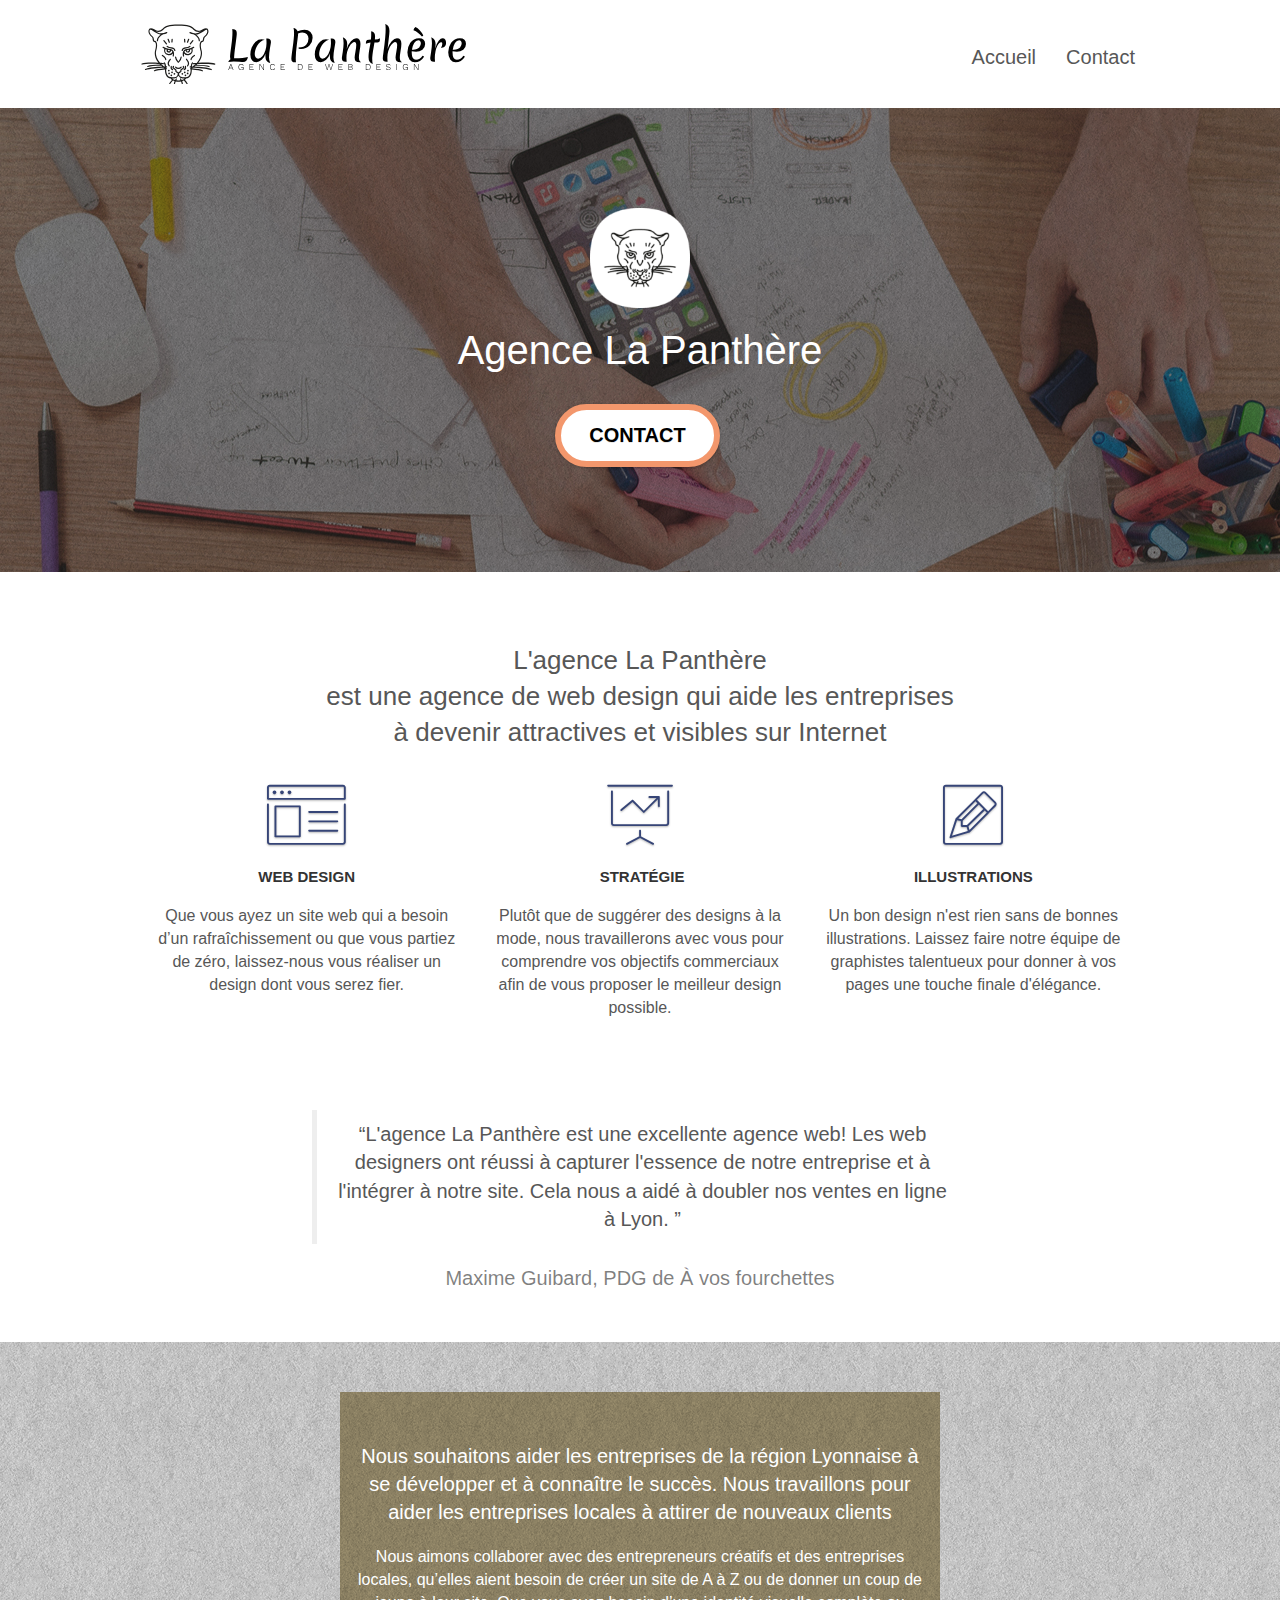
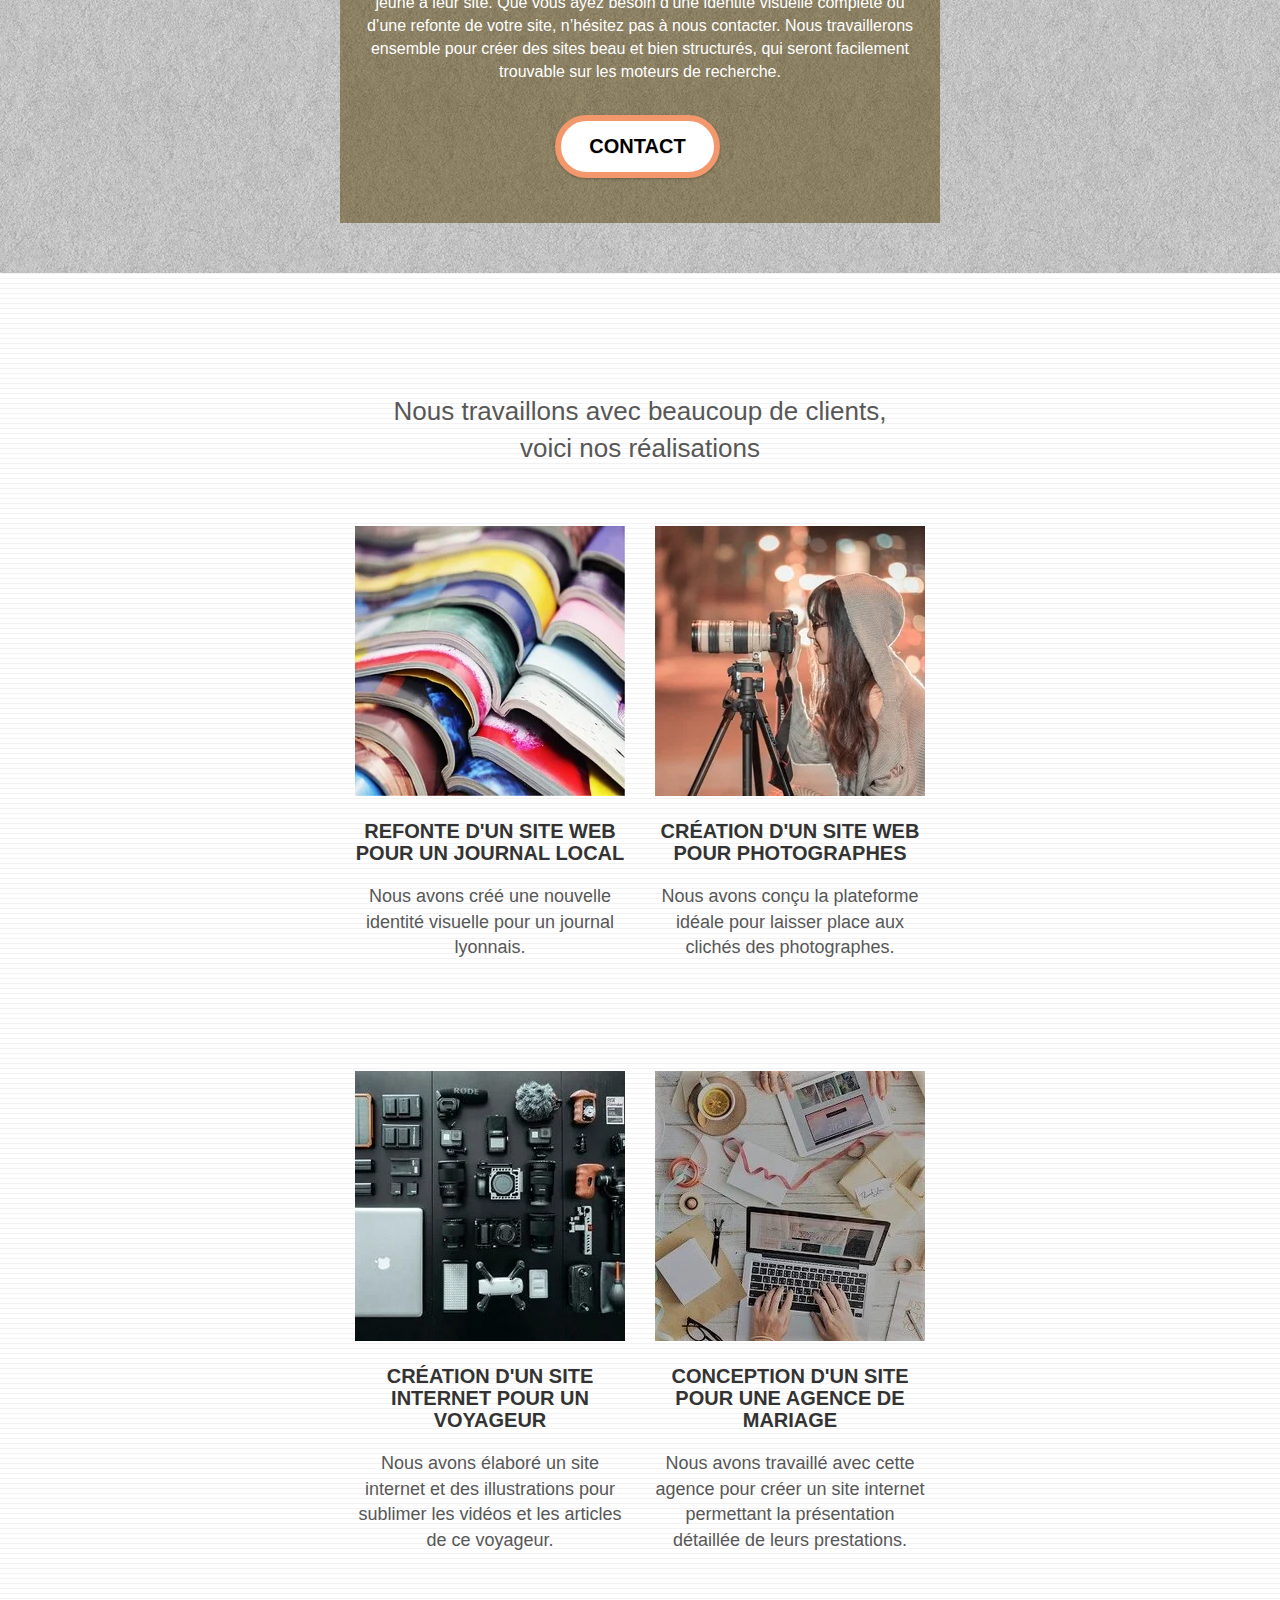
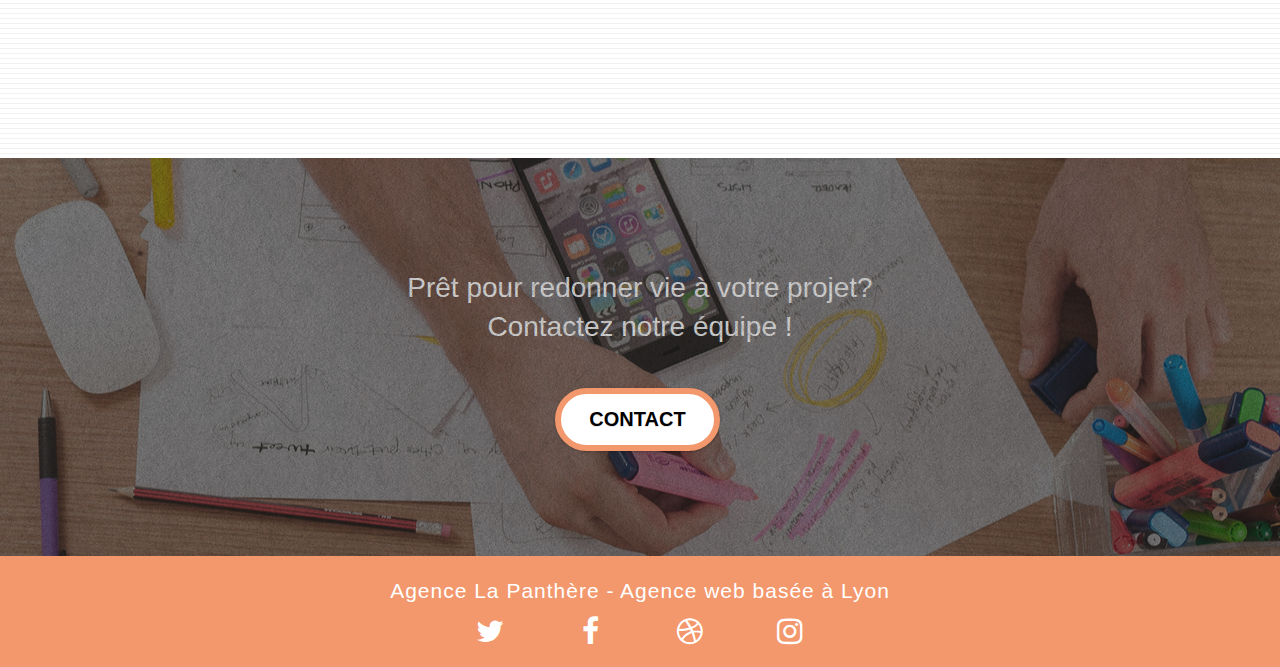
==== commit 2c2a5a7a: "compression img et display swap pour font" ====
--- a/index.html
+++ b/index.html
@@ -5,21 +5,26 @@
     <meta name="keywords" content="Agence de web design, Développement web, ERP/CRM, Application, E-comerce, Référencement, Google | La Panthère">
     <meta name="description" content="L'agence La Panthère est une agence de web design qui aide les entreprises à devenir attractives et visibles sur Internet">
     <meta name="viewport" content="width=device-width, initial-scale=1.0, viewport-fit=cover">
+	<meta name="robot" content="index, follow">
     
 	<!-- <link rel="canonical" href="https://lapanthere.fr/accueil(index)"> avec indication aux robots de follow-->
 	<link rel="shortcut icon" type="image/png" href="favicon.jpg">
+
 	<link rel="stylesheet" type="text/css" href="./css/bootstrap.min.css">
-	<link rel="stylesheet" type="text/css" href="style.min.css">
+	<link rel="stylesheet" type="text/css" href="style.css">
 	<link rel="stylesheet" type="text/css" href="./css/font-awesome.min.css">
 	<link rel="stylesheet" type="text/css" href="./css/et-line.min.css">
 
-	<script src="./js/jquery.touchSwipe.js" defer></script>
+	
 	<!-- <script src="./js/gmaps.js"></script> NE SERT A RIEN -->
-	<script src="/js/jquery-v2-1-0.min.js" defer></script>
+	<script src="./js/jquery.touchSwipe.min.js" defer></script>
+	<script src="/js/jquery-v2-1-0.min.js" defer></script> 
 	<script src="/js/bootstrap.min.js" defer></script>
 	<script src="/js/blocs.min.js" defer></script>
+
     
 	<title>La Panthère</title>
+
 <!-- Analytics -->
 
 <!-- Analytics END --> 
@@ -66,7 +71,7 @@
 			<div class="container bloc-lg">
 				<div class="row tight-width-whitespace">
 					<div class="col-sm-12">
-						<img src="img/logo/logo-140px.png" class="center-block image-resize-mode" width="100" alt="logo de l'agence web design la panthère">
+						<img src="img/logo/logo-140px.png" class="center-block image-resize-mode" width="100" height="100" alt="logo de l'agence web design la panthère">
 						<h1 class="text-center hero-bloc-text tc-white ">
 							Agence La Panthère
 						</h1>
@@ -179,11 +184,11 @@
 
 				<div class="row tight-width-whitespace portfolio-row">
 					<article class="col-sm-6">
-						<a href="#" data-lightbox="img/squares/square1-600.jpg" data-gallery-id="gallery-1" data-caption="Refonte d'un site web pour un journal local" data-frame="snapshot-lb">
+						<a href="#" data-lightbox="img/squares/square1-270.jpg" data-gallery-id="gallery-1" data-caption="Refonte d'un site web pour un journal local" data-frame="snapshot-lb">
 							<picture>
-								<source media="(max-width: 768px)" srcset="img/squares/square1-600.jpg">
-								<source media="(max-width: 992px)" srcset="img/squares/square1-800.jpg">
-								<img class="img-responsive portfolio-thumb" alt="image décorative-catalogues" src="img/squares/square1-320.jpg">
+								<source media="(max-width: 768px)" srcset="img/squares/square1-270.webp">
+								<source media="(max-width: 992px)" srcset="img/squares/square1-320.webp">
+								<img class="img-responsive portfolio-thumb" alt="image décorative-catalogues" src="img/squares/square1-270.webp" width="270" height="270">
 							</picture>
 						</a>
 
@@ -197,11 +202,11 @@
 					</article>
 
 					<article class="col-sm-6">
-						<a href="#" data-lightbox="img/squares/square2-600.jpg" data-gallery-id="gallery-1" data-caption="Création d'un site web pour photographes" data-frame="snapshot-lb">
+						<a href="#" data-lightbox="img/squares/square2-320.webp" data-gallery-id="gallery-1" data-caption="Création d'un site web pour photographes" data-frame="snapshot-lb">
 							<picture>
-								<source media="(max-width: 768px)" srcset="img/squares/square2-600.jpg">
-								<source media="(max-width: 992px)" srcset="img/squares/square2-800.jpg">
-								<img class="img-responsive portfolio-thumb" alt="image décorative-prise-photo" src="img/squares/square2-320.jpg">
+								<source media="(max-width: 768px)" srcset="img/squares/square2-270.webp">
+								<source media="(max-width: 992px)" srcset="img/squares/square2-320.webp">
+								<img class="img-responsive portfolio-thumb" alt="image décorative-prise-photo" src="img/squares/square2-270.webp" loading="lazy" width="270" height="270">
 							</picture>
 						</a>
 						<h3 class="mg-md text-center">
@@ -215,11 +220,11 @@
 
 				<div class="row tight-width-whitespace portfolio-row">
 					<article class="col-sm-6">
-						<a href="#" data-lightbox="img/squares/square3-600.jpg" data-gallery-id="gallery-1" data-caption="Création d'un site internet pour un voyageur" data-frame="snapshot-lb">
+						<a href="#" data-lightbox="img/squares/square3-320.webp" data-gallery-id="gallery-1" data-caption="Création d'un site internet pour un voyageur" data-frame="snapshot-lb">
 							<picture>
-								<source media="(max-width: 768px)" srcset="img/squares/square3-600.jpg">
-								<source media="(max-width: 992px)" srcset="img/squares/square3-800.jpg">
-								<img class="img-responsive portfolio-thumb" alt="image décorative-materiel photo" src="img/squares/square3-320.jpg">
+								<source media="(max-width: 768px)" srcset="img/squares/square3-270.webp">
+								<source media="(max-width: 992px)" srcset="img/squares/square3-320.webp">
+								<img class="img-responsive portfolio-thumb" alt="image décorative-materiel photo" src="img/squares/square3-270.webp" loading="lazy" width="270" height="270">
 							</picture>
 						</a>
 
@@ -232,11 +237,11 @@
 					</article>
 					
 					<article class="col-sm-6">
-						<a href="#" data-lightbox="img/squares/square4-600.jpg" data-gallery-id="gallery-1" data-caption="Conception d'un site pour une agence de mariage" data-frame="snapshot-lb">
+						<a href="#" data-lightbox="img/squares/square4-320.webp" data-gallery-id="gallery-1" data-caption="Conception d'un site pour une agence de mariage" data-frame="snapshot-lb">
 							<picture>
-								<source media="(max-width: 768px)" srcset="img/squares/square4-600.jpg">
-								<source media="(max-width: 992px)" srcset="img/squares/square4-800.jpg">
-								<img class="img-responsive portfolio-thumb" alt="image décorative-laptop" src="img/squares/square4-320.jpg">
+								<source media="(max-width: 768px)" srcset="img/squares/square4-270.webp">
+								<source media="(max-width: 992px)" srcset="img/squares/square4-320.webp">
+								<img class="img-responsive portfolio-thumb" alt="image décorative-laptop" src="img/squares/square4-270.webp" loading="lazy" width="270" height="270">
 							</picture>
 						</a>
 						<h3 class="mg-md text-center">
@@ -268,7 +273,7 @@
 		<!-- bloc-5-cta END -->
 
 		<!-- ScrollToTop Button -->
-		<a class="bloc-button btn btn-d scrollToTop" onclick="scrollToTarget('1')"><span class="fa fa-chevron-up"></span></a>
+		<a href="index.html" class="bloc-button btn btn-d scrollToTop" onclick="scrollToTarget('1')"><span class="fa fa-chevron-up"></span></a>
 		<!-- ScrollToTop Button END-->
 	</main>
 
--- a/style.css
+++ b/style.css
@@ -0,0 +1,1176 @@
+body {
+    margin: 0;
+    padding: 0;
+    background: #FFF;
+    overflow-x: hidden;
+    -webkit-font-smoothing: antialiased;
+    -moz-osx-font-smoothing: grayscale;
+}
+
+a,
+button {
+    transition: all .3s ease-in-out;
+    outline: none!important;
+}
+
+a:hover {
+    text-decoration: none;
+    cursor: pointer;
+    transform:scale(1.1);
+    color: #F3976C !important;
+}
+
+
+#page-loading-blocs-notifaction {
+    position: fixed;
+    top: 0;
+    bottom: 0;
+    width: 100%;
+    z-index: 100000;
+    background: #FFFFFF url("img/pageload-spinner.gif") no-repeat center center;
+}
+
+.bloc {
+    width: 100%;
+    clear: both;
+    background: 50% 50% no-repeat;
+    padding: 0 50px;
+    -webkit-background-size: cover;
+    -moz-background-size: cover;
+    -o-background-size: cover;
+    background-size: cover;
+    position: relative;
+}
+
+.bloc .container {
+    padding-left: 0;
+    padding-right: 0;
+}
+
+.bloc-lg {
+    padding: 100px 50px;
+}
+
+.bloc-md {
+    padding: 50px;
+}
+
+.bloc-sm {
+    padding: 20px 50px;
+}
+
+.bg-center,
+.bg-l-edge,
+.bg-r-edge,
+.bg-t-edge,
+.bg-b-edge,
+.bg-tl-edge,
+.bg-bl-edge,
+.bg-tr-edge,
+.bg-br-edge,
+.bg-repeat {
+    -webkit-background-size: auto!important;
+    -moz-background-size: auto!important;
+    -o-background-size: auto!important;
+    background-size: auto!important;
+}
+
+.bg-repeat {
+    background: repeat;
+}
+
+.bg-t-edge {
+    background: top no-repeat;
+}
+
+.bloc-bg-texture::before {
+    content: "";
+    background-size: 2px 2px;
+    position: absolute;
+    top: 0;
+    bottom: 0;
+    left: 0;
+    right: 0;
+}
+
+.texture-paper::before {
+    background: url("img/textures/texture-paper.png");
+    background-size: 280px 280px;
+}
+
+.b-parallax {
+    background-attachment: fixed;
+}
+
+.d-bloc {
+    color: rgba(255, 255, 255, .7);
+}
+
+.d-bloc button:hover {
+    color: rgba(255, 255, 255, .9);
+}
+
+.d-bloc .icon-round,
+.d-bloc .icon-square,
+.d-bloc .icon-rounded,
+.d-bloc .icon-semi-rounded-a,
+.d-bloc .icon-semi-rounded-b {
+    border-color: rgba(255, 255, 255, .9);
+}
+
+.d-bloc .divider-h span {
+    border-color: rgba(255, 255, 255, .2);
+}
+
+.d-bloc .a-btn,
+.d-bloc .navbar a,
+.d-bloc .navbar-brand,
+.d-bloc a .icon-sm,
+.d-bloc a .icon-md,
+.d-bloc a .icon-lg,
+.d-bloc a .icon-xl,
+.d-bloc h1 a,
+.d-bloc h2 a,
+.d-bloc h3 a,
+.d-bloc h4 a,
+.d-bloc h5 a,
+.d-bloc h6 a,
+.d-bloc p a {
+    color: rgba(255, 255, 255, 1);
+}
+
+.d-bloc .a-btn:hover,
+.d-bloc .navbar a:hover,
+.d-bloc .navbar-brand:hover,
+.d-bloc a:hover .icon-sm,
+.d-bloc a:hover .icon-md,
+.d-bloc a:hover .icon-lg,
+.d-bloc a:hover .icon-xl,
+.d-bloc h1 a:hover,
+.d-bloc h2 a:hover,
+.d-bloc h3 a:hover,
+.d-bloc h4 a:hover,
+.d-bloc h5 a:hover,
+.d-bloc h6 a:hover,
+.d-bloc p a:hover {
+    color: rgba(255, 255, 255, 1);
+}
+
+.d-bloc .navbar-toggle .icon-bar {
+    background: rgba(255, 255, 255, 1);
+}
+
+.d-bloc .btn-wire,
+.d-bloc .btn-wire:hover {
+    color: rgba(255, 255, 255, 1);
+    border-color: rgba(255, 255, 255, 1);
+}
+
+.d-bloc .panel {
+    color: rgba(0, 0, 0, .5);
+}
+
+.d-bloc .panel button:hover {
+    color: rgba(0, 0, 0, .7);
+}
+
+.d-bloc .panel icon {
+    border-color: rgba(0, 0, 0, .7);
+}
+
+.d-bloc .panel .divider-h span {
+    border-color: rgba(0, 0, 0, .1);
+}
+
+.d-bloc .panel .a-btn {
+    color: rgba(0, 0, 0, .6);
+}
+
+.d-bloc .panel .a-btn:hover {
+    color: rgba(0, 0, 0, 1);
+}
+
+.d-bloc .panel .btn-wire,
+.d-bloc .panel .btn-wire:hover {
+    color: rgba(0, 0, 0, .7);
+    border-color: rgba(0, 0, 0, .3);
+}
+
+.d-bloc .panel,
+.l-bloc {
+    color: rgba(0, 0, 0, .5);
+}
+
+.d-bloc .panel button:hover,
+.l-bloc button:hover {
+    color: rgba(0, 0, 0, .7);
+}
+
+.l-bloc .icon-round,
+.l-bloc .icon-square,
+.l-bloc .icon-rounded,
+.l-bloc .icon-semi-rounded-a,
+.l-bloc .icon-semi-rounded-b {
+    border-color: rgba(0, 0, 0, .7);
+}
+
+.d-bloc .panel .divider-h span,
+.l-bloc .divider-h span {
+    border-color: rgba(0, 0, 0, .1);
+}
+
+.d-bloc .panel .a-btn,
+.l-bloc .a-btn,
+.l-bloc .navbar a,
+.l-bloc .navbar-brand,
+.l-bloc a .icon-sm,
+.l-bloc a .icon-md,
+.l-bloc a .icon-lg,
+.l-bloc a .icon-xl,
+.l-bloc h1 a,
+.l-bloc h2 a,
+.l-bloc h3 a,
+.l-bloc h4 a,
+.l-bloc h5 a,
+.l-bloc h6 a,
+.l-bloc p a {
+    color: rgba(0, 0, 0, 1);
+}
+
+.d-bloc .panel .a-btn:hover,
+.l-bloc .a-btn:hover,
+.l-bloc .navbar a:hover,
+.l-bloc .navbar-brand:hover,
+.l-bloc a:hover .icon-sm,
+.l-bloc a:hover .icon-md,
+.l-bloc a:hover .icon-lg,
+.l-bloc a:hover .icon-xl,
+.l-bloc h1 a:hover,
+.l-bloc h2 a:hover,
+.l-bloc h3 a:hover,
+.l-bloc h4 a:hover,
+.l-bloc h5 a:hover,
+.l-bloc h6 a:hover,
+.l-bloc p a:hover {
+    color: rgba(0, 0, 0, 1);
+}
+
+.l-bloc .navbar-toggle .icon-bar {
+    color: rgba(0, 0, 0, .6);
+}
+
+.d-bloc .panel .btn-wire,
+.d-bloc .panel .btn-wire:hover,
+.l-bloc .btn-wire,
+.l-bloc .btn-wire:hover {
+    color: rgba(0, 0, 0, .7);
+    border-color: rgba(0, 0, 0, .3);
+}
+
+.voffset {
+    margin-top: 30px;
+}
+
+.voffset-lg {
+    margin-top: 80px;
+}
+
+.row-no-gutters {
+    margin-right: 0;
+    margin-left: 0;
+}
+
+.row.row-no-gutters > [class^="col-"],
+.row.row-no-gutters > [class*=" col-"] {
+    padding-right: 0;
+    padding-left: 0;
+}
+
+#bloc-1-hero h1 {
+    font-size: 40px;
+}
+
+.navbar {
+    margin-bottom: 0;
+    z-index: 1;
+}
+
+.navbar-brand {
+    height: auto;
+    padding: 3px 15px;
+    font-size: 25px;
+    font-weight: normal;
+    font-weight: 600;
+    line-height: 44px;
+}
+
+.navbar-brand img {
+    max-height: 200px;
+    margin: 0 5px 0 0;
+    display: inline;
+    height:60px;
+}
+
+.navbar-brand img[src$=svg] {
+    min-width: 100px;
+}
+
+.nav-center .navbar-brand img {
+    margin: 0;
+}
+
+.navbar .nav {
+    padding-top: 2px;
+    margin-right: -16px;
+    float: right;
+    z-index: 1;
+}
+
+.nav > li {
+    float: left;
+    margin-top: 4px;
+    font-size: 16px;
+}
+
+.navbar-nav .open .dropdown-menu > li > a {
+    text-align: inherit;
+}
+
+.nav > li a:hover,
+.nav > li a:focus {
+    background: transparent;
+}
+
+.navbar-toggle {
+    margin: 10px 10px 0 0;
+    border: 0px;
+}
+
+.navbar-toggle:hover {
+    background: transparent!important;
+}
+
+.navbar-toggle .icon-bar {
+    background-color: rgba(0, 0, 0, .5);
+    width: 26px;
+}
+
+.nav-invert .navbar .nav {
+    float: left;
+}
+
+.nav-invert .navbar-header,
+.nav-invert .navbar-brand {
+    float: right;
+    position: relative;
+    z-index: 2;
+}
+
+@media (min-width: 768px) {
+    .site-navigation {
+        position: absolute;
+        top: 50%;
+        right: 20px;
+        transform: translate(0, -50%);
+        -webkit-transform: translateY(-50%);
+    }
+    .nav > li .dropdown-menu a,
+    .nav > li .dropdown-menu a:hover {
+        color: #484848;
+    }
+    .nav-invert .site-navigation {
+        left: 0;
+        right: 0;
+    }
+    .nav-center {
+        text-align: center;
+    }
+    .nav-center .navbar-header {
+        width: 100%;
+    }
+    .nav-center .navbar-header,
+    .nav-center .navbar-brand,
+    .nav-center .nav > li {
+        float: none;
+        display: inline-block;
+    }
+    .nav-center .site-navigation {
+        position: relative;
+        width: 100%;
+        right: 0;
+        margin-right: 0px;
+        margin-top: 20px;
+    }
+    .nav-center.mini-nav .navbar-toggle {
+        float: none;
+        margin: 10px auto 0;
+    }
+}
+
+.nav > li > .dropdown a {
+    background: none!important;
+    display: block;
+    padding: 14px 15px;
+}
+
+nav .caret {
+    margin: 0 5px;
+}
+
+.dropdown-menu .dropdown-menu {
+    top: -8px;
+    left: 100%;
+}
+
+.dropdown-menu .dropmenu-flow-right {
+    top: 100%;
+    left: 0;
+    margin-left: -1px;
+    border-top-left-radius: 0;
+    border-top-right-radius: 0;
+}
+
+.dropdown-menu .dropdown span {
+    border: 4px solid black;
+    border-top-color: transparent;
+    border-right-color: transparent;
+    border-bottom-color: transparent;
+    margin: 6px -5px 0 0!important;
+    float: right;
+}
+
+.mg-md {
+    margin-top: 10px;
+    margin-bottom: 20px;
+}
+
+.mg-lg {
+    margin-top: 10px;
+    margin-bottom: 40px;
+}
+
+.btn {
+    margin: 0 5px 5px 0;
+}
+
+.btn.pull-right {
+    margin: 0 0 5px 5px;
+}
+
+.btn-d,
+.btn-d:hover,
+.btn-d:focus {
+    color: #FFF;
+    background: rgba(0, 0, 0, .3);
+}
+
+button {
+    outline: none!important;
+}
+
+.btn-rd {
+    border-radius: 40px;
+}
+
+.btn-clean {
+    border: 1px solid rgba(0, 0, 0, .08);
+    border-bottom-color: rgba(0, 0, 0, .1);
+    text-shadow: 0 1px 0 rgba(0, 0, 1, .1);
+    box-shadow: 0 1px 3px rgba(0, 0, 1, .25), inset 0 1px 0 0 rgba(255, 255, 255, .15);
+}
+
+.icon-md {
+    font-size: 30px!important;
+}
+
+.icon-lg {
+    font-size: 60px!important;
+}
+
+.sm-shadow {
+    text-shadow: 0 1px 2px rgba(0, 0, 0, .3);
+}
+
+.panel-sq,
+.panel-sq .panel-heading,
+.panel-sq .panel-footer {
+    border-radius: 0;
+}
+
+.panel-rd {
+    border-radius: 30px;
+}
+
+.panel-rd .panel-heading {
+    border-radius: 29px 29px 0 0;
+}
+
+.panel-rd .panel-footer {
+    border-radius: 0 0 29px 29px;
+}
+
+.form-control {
+    border-color: rgba(0, 0, 0, .1);
+    box-shadow: none;
+}
+
+.scrollToTop {
+    width: 40px;
+    height: 40px;
+    position: fixed;
+    bottom: 20px;
+    right: 20px;
+    opacity: 0;
+    z-index: 500;
+    transition: all .3s ease-in-out;
+}
+
+.scrollToTop span {
+    margin-top: 6px;
+}
+
+.showScrollTop {
+    font-size: 14px;
+    opacity: 1;
+}
+
+a[data-lightbox] {
+    position: relative;
+    display: block;
+    text-align: center;
+}
+
+a[data-lightbox]:hover::before {
+    content: "+";
+    font-family: "HelveticaNeue-Light", "Helvetica Neue Light", "Helvetica Neue", Helvetica, Arial;
+    font-size: 32px;
+    width: 50px;
+    height: 50px;
+    margin-left: -25px;
+    border-radius: 50%;
+    background: rgba(0, 0, 0, .6);
+    color: #FFF;
+    font-weight: 100;
+    z-index: 1;
+    position: absolute;
+    top: 50%;
+    transform: translateY(-50%);
+    -webkit-transform: translateY(-50%);
+}
+
+a[data-lightbox]:hover img {
+    opacity: 0.6;
+    -webkit-animation-fill-mode: none;
+    animation-fill-mode: none;
+}
+
+#lightbox-modal {
+    display: flex;
+    align-items: center;
+}
+
+#lightbox-modal .modal-dialog {
+    width: 90%;
+    max-width: 900px;
+    margin: 0 auto 0;
+}
+
+#lightbox-modal .modal-dialog img {
+    max-height: 90vh;
+    margin: 0 auto;
+}
+
+.lightbox-caption {
+    padding: 20px;
+    color: #FFF;
+    background: rgba(0, 0, 0, .5);
+    position: absolute;
+    left: 15px;
+    right: 15px;
+    bottom: 5px;
+}
+
+.close-lightbox {
+    color: #FFF;
+    font-size: 30px;
+    position: absolute;
+    top: 20px;
+    right: 20px;
+    z-index: 20;
+    background: rgba(0, 0, 0, .5);
+    border: none;
+    line-height: 30px;
+    padding: 0 9px 5px;
+    opacity: 0.3;
+}
+
+.close-lightbox:hover,
+.next-lightbox:hover,
+.prev-lightbox:hover {
+    opacity: 1.0;
+    color: #FFF;
+}
+
+.next-lightbox,
+.prev-lightbox {
+    font-size: 20px;
+    color: rgba(255, 255, 255, .9);
+    background: rgba(0, 0, 0, .5);
+    transition: all .3s ease-in-out;
+    position: absolute;
+    top: 45%;
+    z-index: 1;
+    opacity: 0.4;
+}
+
+.next-lightbox {
+    padding: 6px 8px 1px 13px;
+    right: 25px;
+}
+
+.prev-lightbox {
+    padding: 6px 13px 1px 10px;
+    left: 25px;
+}
+
+.snapshot-lb .modal-body {
+    padding-bottom: 45px;
+}
+
+.snapshot-lb .lightbox-caption {
+    padding: 0;
+    color: rgba(0, 0, 0, .5);
+    background: none;
+}
+
+h1,
+h2,
+h3,
+h4,
+h5,
+h6,
+p,
+label,
+.btn,
+a {
+    font-family: "helvetica";
+    font-weight: 400;
+    color: #575757!important;
+}
+
+.container {
+    max-width: 1000px;
+}
+
+.hero-bloc-text {
+    font-size: 38px;
+}
+
+.hero-bloc-text-sub {
+    font-size: 36px;
+}
+
+.statement-bloc-text {
+    line-height: 26px;
+    font-style: italic;
+    font-size: 20px;
+    text-align: center;
+    font-weight: lighter;
+    max-width: 520px;
+    margin: auto auto auto auto;
+}
+
+p {
+    font-size: 16px;
+}
+
+.tight-width-whitespace {
+    max-width: 600px;
+    margin: auto auto auto auto;
+}
+
+.h1 {
+    font-size: 20px;
+    font-family: "Open Sans";
+}
+
+.cta-hero {
+    margin-top: 22px;
+    color: #FFFFFF!important;
+    text-transform: uppercase;
+    padding: 12px 28px 12px 28px;
+    font-size: 20px;
+    font-weight: 700;
+}
+
+.social {
+    max-width: 400px;
+    margin: auto auto auto auto;
+}
+
+h2 {
+    font-size: 26px;
+    line-height: 1.4em;
+}
+
+h3 {
+    font-size: 15px;
+    text-transform: uppercase;
+    font-weight: 700;
+    color: #333333!important;
+}
+
+.med-width-whitespace {
+    max-width: 1100px;
+    margin: auto auto auto auto;
+    box-shadow: 0px 0px 0px #000000;
+}
+
+h1 {
+    color: #333333!important;
+}
+
+h4 {
+    color: #333333!important;
+}
+
+.icons {
+    margin-bottom: 14px;
+    margin-top: 24px;
+}
+
+.white {
+    color: #FFFFFF!important;
+}
+
+.portfolio-thumb {
+    margin-bottom: 24px;
+}
+
+.portfolio-row {
+    margin-bottom: 44px;
+    margin-top: 50px;
+}
+
+.avatar {
+    box-shadow: 0px 4px 9px rgba(0, 0, 0, 0.3);
+}
+
+.black-background {
+    background-color: rgba(165, 147, 99, 0.8); 
+    padding: 40px 0px 40px 0px;
+}
+
+.bold-link {
+    font-weight: 900;
+    text-decoration: underline!important;
+}
+
+.bgc-white {
+    background-color: #FFFFFF;
+}
+
+.bgc-dark-slate-blue {
+    background-color: #364577;
+}
+
+.bgc-atomic-tangerine {
+    background-color: #F3976C;
+}
+
+.tc-white {
+    color: white!important;
+}
+
+/* BOUTON INITIAL */
+.btn-atomic-tangerine {
+    background: #F3976C;
+    color: #FFFFFF!important;
+}
+
+.btn-atomic-tangerine:hover {
+    background: #c27956!important;
+    color: #FFFFFF!important;
+}
+
+/* BOUTON VARIANTE PROPOSEE - DEBUT*/
+.btn-atomic-tangerine-variante {
+    color: black!important;
+    background:white;
+    border: 6px solid #F3976C;
+}
+
+.btn-atomic-tangerine-variante:hover {
+    background: #c27956!important;
+    color: #FFFFFF!important;
+}
+/* BOUTON VARIANTE PROPOSEE - FIN */
+
+
+.ltc-white {
+    color: #FFFFFF!important;
+}
+
+.ltc-white:hover {
+    color: #cccccc!important;
+}
+
+.ltc-atomic-tangerine {
+    color: #F3976C!important;
+}
+
+.ltc-atomic-tangerine:hover {
+    color: #c27956!important;
+}
+
+.icon-dark-slate-blue {
+    color: #364577!important;
+    border-color: #364577!important;
+}
+
+.bg-dots-bg {
+    background-image: url("img/textures/dots-bg.png");
+}
+
+.bg-lines-h2-bg {
+    background-image: url("img/textures/lines-h2-bg.png");
+}
+
+.bg-banniere {
+    background-image: url("img/hero_1280w.jpg");
+    width: 100vw;
+}
+/* MEDIA QUERIES */
+@media (max-width: 640px){
+    .bg-banniere{
+        background-image: url("img/hero/hero-Billboard-970.jpg");
+        width: 100vw;
+    }
+}
+
+@media (min-width: 641px) and (max-width: 800px){
+    .bg-banniere{
+        background-image: url("img/hero_1280w.jpg");
+        width: 100vw;
+
+    
+    }
+}
+@media (min-width: 1025px){
+    .bg-banniere{
+        background-image: url("img/hero_1280w.jpg");
+        width: 100vw;
+    }
+}
+@media only screen and (min-width: 801px) and (max-width: 1024px) and (orientation: landscape) {
+    .bg-banniere{
+        background-image: url("img/hero/hero-Billboard-970.jpg");
+        width: 100vw;
+        height:280px;
+    }
+}
+
+
+.bg-presentation {
+    background-image: url("img/banners/banner-800.webp");
+}
+
+
+
+@media (max-width: 1024px) {
+    .bloc {
+        padding-left: 20px;
+        padding-right: 20px;
+    }
+    .bloc.full-width-bloc,
+    .bloc-tile-2.full-width-bloc .container,
+    .bloc-tile-3.full-width-bloc .container,
+    .bloc-tile-4.full-width-bloc .container {
+        padding-left: 0;
+        padding-right: 0;
+    }
+}
+
+@media (max-width: 992px) and (min-width: 768px) {
+    .navbar .nav {
+        max-width: 80%
+    }
+    .nav-center.navbar .nav {
+        max-width: 100%
+    }
+}
+
+@media only screen and (min-width: 768px) and (max-width: 1024px) and (orientation: landscape) {
+    .b-parallax {
+        background-attachment: scroll;
+    }
+}
+
+@media only screen and (min-width: 1024px) and (max-width: 1366px) and (-webkit-min-device-pixel-ratio: 1.5) {
+    .b-parallax {
+        background-attachment: scroll;
+    }
+}
+
+@media (max-width: 991px) {
+    .container {
+        width: 100%;
+    }
+    .b-parallax {
+        background-attachment: scroll;
+    }
+    .page-container,
+    #hero-bloc {
+        overflow-x: hidden;
+        position: relative;
+    }
+
+    /* REMONTE ERREURS VALIDATEUR CSS
+    
+    .bloc {
+        padding-left: constant(safe-area-inset-left);
+        padding-right: constant(safe-area-inset-right);
+    } 
+    REMONTE ERREURS VALIDATEUR CSS*/
+
+    .bloc-group,
+    .bloc-group .bloc {
+        display: block;
+        width: 100%;
+    }
+    .bloc-fill-screen .fill-bloc-top-edge,
+    .bloc-fill-screen .fill-bloc-bottom-edge {
+        padding: 0 20px;
+        /* REMONTE ERREURS VALIDATEUR CSS
+        padding-left: constant(safe-area-inset-left);
+        padding-right: constant(safe-area-inset-right); */
+    }
+}
+
+@media (max-width: 767px) {
+    .page-container {
+        overflow-x: hidden;
+        position: relative;
+    }
+    h1,
+    h2,
+    h3,
+    h4,
+    h5,
+    h6,
+    p,
+    #disqus_thread {
+        padding-left: 12px!important;
+        padding-right: 12px!important;
+    }
+    .b-parallax {
+        background-attachment: scroll;
+    }
+    .navbar .nav {
+        padding-top: 0;
+        border-top: 1px solid rgba(0, 0, 0, .2);
+        float: none!important;
+    }
+    .navbar.row {
+        margin-left: 0;
+        margin-right: 0;
+    }
+    .site-navigation {
+        position: inherit;
+        transform: none;
+        -webkit-transform: none;
+        -ms-transform: none;
+    }
+    .nav > li {
+        margin-top: 0;
+        border-bottom: 1px solid rgba(0, 0, 0, .1);
+        background: rgba(0, 0, 0, .05);
+        text-align: left;
+        padding-left: 15px;
+        width: 100%;
+    }
+    .nav > li:hover {
+        background: rgba(0, 0, 0, .08);
+    }
+    .dropdown .dropdown a .caret {
+        float: none;
+        margin: 5px 0 0 10px!important;
+        border: 4px solid black;
+        border-bottom-color: transparent;
+        border-right-color: transparent;
+        border-left-color: transparent;
+    }
+    #hero-bloc .navbar .nav {
+        background: rgba(0, 0, 0, .8);
+    }
+    #hero-bloc .navbar .nav a {
+        color: rgba(255, 255, 255, .6);
+    }
+    .hero {
+        padding: 50px 0;
+    }
+    .hero-nav {
+        left: -1px;
+        right: -1px;
+    }
+    .navbar-collapse {
+        padding: 0;
+        overflow-x: hidden;
+        -webkit-box-shadow: none;
+        box-shadow: none;
+    }
+    .navbar-brand img {
+        max-height: 39px;
+        width: auto;
+    }
+    .nav-invert .navbar-header {
+        float: none;
+        width: 100%;
+    }
+    .nav-invert .navbar-toggle {
+        float: left;
+        margin-left: 10px;
+    }
+    .bloc {
+        padding-left: 0;
+        padding-right: 0;
+    }
+    .bloc-xxl,
+    .bloc-xl,
+    .bloc-lg {
+        padding: 40px 0;
+    }
+    .bloc-sm,
+    .bloc-md {
+        padding-left: 0;
+        padding-right: 0;
+    }
+    .bloc-tile-2 .container,
+    .bloc-tile-3 .container,
+    .bloc-tile-4 .container,
+    .bloc-fill-screen .fill-bloc-top-edge,
+    .bloc-fill-screen .fill-bloc-bottom-edge {
+        padding-left: 0;
+        padding-right: 0;
+    }
+    .a-block {
+        padding: 0 10px;
+    }
+    .btn-dwn {
+        display: none;
+    }
+    .voffset {
+        margin-top: 5px;
+    }
+    .voffset-md {
+        margin-top: 20px;
+    }
+    .voffset-lg {
+        margin-top: 30px;
+    }
+    form {
+        padding: 5px;
+    }
+    .close-lightbox {
+        display: inline-block;
+    }
+    .blocsapp-device-iphone5 {
+        background-size: 216px 425px;
+        padding-top: 60px;
+        width: 216px;
+        height: 425px;
+    }
+    .blocsapp-device-iphone5 img {
+        width: 180px;
+        height: 320px;
+    }
+}
+
+@media (max-width: 400px) {
+    .bloc {
+        padding-left: 6px;
+        padding-right: 6px;
+    }
+}
+
+@media (max-width: 767px) {
+    .bloc-mob-center-text {
+        text-align: center;
+    }
+}
+
+/* MINE*/
+figure p{
+    font-size:20px !important;
+}
+
+blockquote p::before{
+    content: '\201C';
+}
+blockquote p::after{
+    content: '\201D';
+}
+
+cite {
+    font-style: normal;
+}
+cite span{
+    text-transform: capitalize;
+}
+
+i .fa-regular{
+    font-weight: 400;
+}
+figcaption{
+    font-size:20px;
+}
+
+#bloc-3-what-i-do h2{
+    font-size:20px;
+}
+
+#bloc-3-what-i-do p{
+    font-size:16px;
+}
+
+#bloc-4-portfolio .portfolio-row h3{
+    font-size: 20px;
+}
+
+#bloc-4-portfolio .portfolio-row p{
+    font-size: 18px;
+    padding-bottom:50px;
+}
+
+#bloc-4-portfolio .portfolio-row a:hover{
+    transform:scale(1);
+}
+
+.scrollToTop span{
+    color: white !important;
+}
+
+#bloc-5-cta h2{
+    font-size: 28px;
+}
+
+#bloc-6 h2{
+ font-size: 27px;
+}
+
+#bloc-7 h2{
+    font-weight: 400;
+    color: #575757!important;
+    font-size: 24px;
+    padding-bottom: 16px;
+}
+
+#bloc-8 p{
+    font-size: 21px;
+    letter-spacing: 1px;
+}
+
+iframe{
+    width:100%;
+}
+
